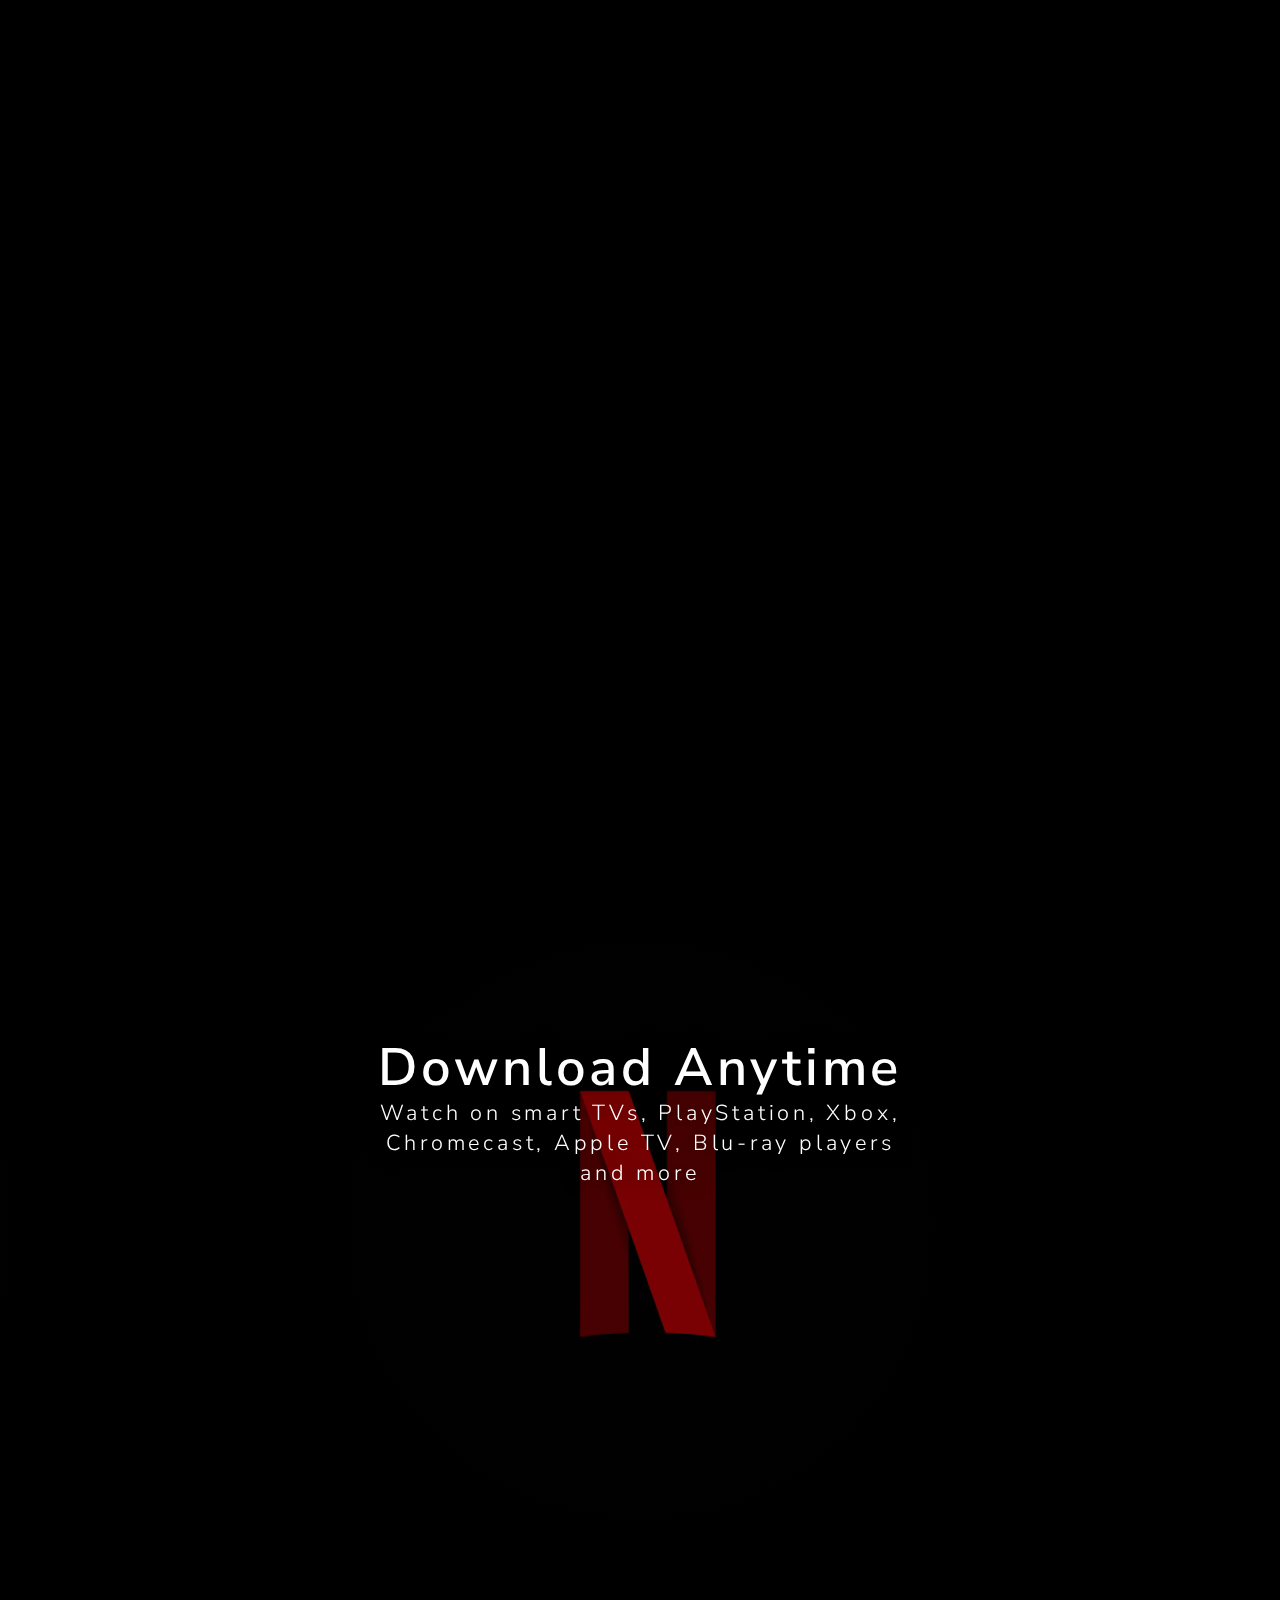
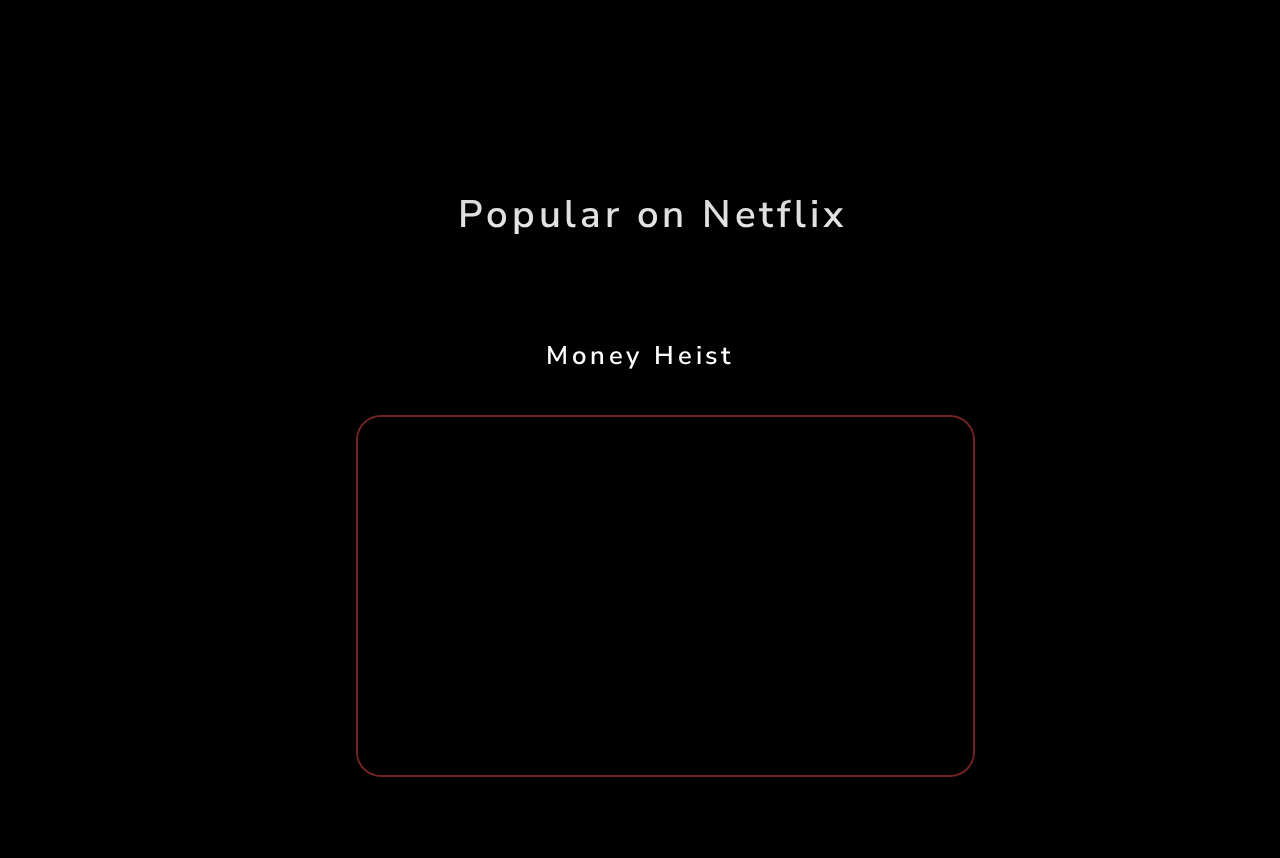
==== index.html @ 90137fb3 "Added Trailers" ====
<!DOCTYPE html>
<html lang="en">

<head>
    <meta charset="UTF-8">
    <meta http-equiv="X-UA-Compatible" content="IE=edge">
    <meta name="viewport" content="width=device-width, initial-scale=1.0">
    <title>Netflix India</title>
    <link href="https://cdn.jsdelivr.net/npm/bootstrap@5.0.0-beta2/dist/css/bootstrap.min.css" rel="stylesheet" integrity="sha384-BmbxuPwQa2lc/FVzBcNJ7UAyJxM6wuqIj61tLrc4wSX0szH/Ev+nYRRuWlolflfl" crossorigin="anonymous">
    <link href="https://cdn.jsdelivr.net/npm/bootstrap@5.0.0-beta2/dist/css/bootstrap.min.css" rel="stylesheet" integrity="sha384-BmbxuPwQa2lc/FVzBcNJ7UAyJxM6wuqIj61tLrc4wSX0szH/Ev+nYRRuWlolflfl" crossorigin="anonymous">
    <link rel="stylesheet" href="https://unpkg.com/swiper/swiper-bundle.min.css" />
    <link rel="stylesheet" href="assets/style.css">
    <link rel="icon" href="assets/netflixlogo.png" type="image/x-icon">
    <link rel="stylesheet" href="assets/media.css">
</head>

<body>
    <div class="loader">
        <div class="loading-netflix" data-text="Netflix">
            <h1 class="loader-text">Netflix</h1>
        </div>
    </div>
    <main>
        <header class="topbar">
            <nav class="navbar sticky-top">
                <div class="top">
                    <h1 class="btn btn-primary">
                        <a href="http://nparashar150.me/netflix/">
                            <img src="assets/logo.png" class="logo-top" alt="">
                        </a>
                    </h1>
                </div>
                <span title="This is WiP.">
                <a class="navbar-brand navbar-a" href="#">Sign In</a>
                </span>
            </nav>
        </header>
        <section class="home">
            <h2 class="title">
                Watch your favourite <br> series &amp; movies at <br> <b>NETFLIX</b>
            </h2>
            <button class="browse">
                <span title="Browse popular Series, Movies &amp; Anime at Netfllx.">
                <a href="http://nparashar150.me/netflix/browse.html" class="browse-btn">Browse</a>
                </span>
            </button>
        </section>
    </main>
    <section class="netflix-video-section">
        <div class="video">
            <video id="videoPlayer" autoplay muted loop id="netflix-video-section-id" class="netflix-home-video-loop">
                <source src="assets/netflix-home-2.webm" type="video/webm">
                Your browser does not support HTML5 video.
            </video>
            <h2 class="home-2-heading">Download Anytime</h2>
            <h4 class="home-3-heading">Watch on smart TVs, PlayStation, Xbox, <br> Chromecast, Apple TV, Blu-ray players <br> and more</h4>
        </div>
    </section>
    <section class="la_casa_de_papel">
        <!--<div class="bg_la_casa">
            <h3 class="heading_money">Most Watched</h3>
            <div>
                <h3 class="heading-money-heise">Money Heist</h3>
                <div class="video_hover">
                    <video autoplay muted class="video_money" frameborder="0" loop src="assets/tv_img_show/money_heist_video_trailer.mp4"></video>
                </div>
            </div>
        </div>-->
        <section class="headings">
            <h3 class="heading-money-heise">Popular on Netflix</h3>
            <div class="swiper-container">
                <div class="swiper-wrapper">
                    <div class="swiper-slide">
                        <table style="width:100%; text-align: center;">
                            <tr>
                                <td>
                                    <h1 class="heading-money-heise-2">Money Heist</h1>
                                    <div class="zoom-hover">
                                        <video class="size-browse-popular_show" ondblclick="play()" onclick="pause()" onmouseover="disableMute()" onmouseleave="enableMute()" id="video_hover" webkit-playsinline frameborder="0" loop src="assets/tv_img_show/popular_trailers/money_heist_video_trailer.mp4"></video>
                                    </div>
                                </td>
                            </tr>
                        </table>
                    </div>
                    <div class="swiper-slide">
                        <table style="width:100%; text-align: center;">
                            <tr>
                                <td>
                                    <h1 class="heading-money-heise-2">Ozark</h1>
                                    <div class="zoom-hover">
                                        <video class="size-browse-popular_show" ondblclick="play()" onclick="pause()" onmouseover="disableMute()" onmouseleave="enableMute()" id="video_hover" webkit-playsinline frameborder="0" loop src="assets/tv_img_show/popular_trailers/ozark.mp4"></video>
                                    </div>
                                </td>
                            </tr>
                        </table>
                    </div>
                    <div class="swiper-slide">
                        <table style="width:100%; text-align: center;">
                            <tr>
                                <td>
                                    <h1 class="heading-money-heise-2">Black Clover</h1>
                                    <div class="zoom-hover">
                                        <video class="size-browse-popular_show" ondblclick="play()" onclick="pause()" onmouseover="disableMute()" onmouseleave="enableMute()" id="video_hover" webkit-playsinline frameborder="0" loop src="assets/tv_img_show/popular_trailers/Black_Clover.mp4"></video>
                                    </div>
                                </td>
                            </tr>
                        </table>
                    </div>
                    <div class="swiper-slide">
                        <table style="width:100%; text-align: center;">
                            <tr>
                                <td>
                                    <h1 class="heading-money-heise-2">Vikings</h1>
                                    <div class="zoom-hover">
                                        <video class="size-browse-popular_show" ondblclick="play()" onclick="pause()" onmouseover="disableMute()" onmouseleave="enableMute()" id="video_hover" webkit-playsinline frameborder="0" loop src="assets/tv_img_show/popular_trailers/vikings.mp4"></video>
                                    </div>
                                </td>
                            </tr>
                        </table>
                    </div>
                    <div class="swiper-slide">
                        <table style="width:100%; text-align: center;">
                            <tr>
                                <td>
                                    <h1 class="heading-money-heise-2">Peaky Blinders</h1>
                                    <div class="zoom-hover">
                                        <video class="size-browse-popular_show" ondblclick="play()" onclick="pause()" onmouseover="disableMute()" onmouseleave="enableMute()" id="video_hover" webkit-playsinline frameborder="0" loop src="assets/tv_img_show/popular_trailers/Peaky_Blinders.mp4"></video>
                                    </div>
                                </td>
                            </tr>
                        </table>
                    </div>
                    <div class="swiper-slide">
                        <table style="width:100%; text-align: center;">
                            <tr>
                                <td>
                                    <h1 class="heading-money-heise-2">The Witcher</h1>
                                    <div class="zoom-hover">
                                        <video class="size-browse-popular_show" ondblclick="play()" onclick="pause()" onmouseover="disableMute()" onmouseleave="enableMute()" id="video_hover" webkit-playsinline frameborder="0" loop src="assets/tv_img_show/popular_trailers/WITCHER _trailer.mp4"></video>
                                    </div>
                                </td>
                            </tr>
                        </table>
                    </div>
                    <div class="swiper-slide">
                        <table style="width:100%; text-align: center;">
                            <tr>
                                <td>
                                    <h1 class="heading-money-heise-2">Attack On Titan</h1>
                                    <div class="zoom-hover">
                                        <video class="size-browse-popular_show" ondblclick="play()" onclick="pause()" onmouseover="disableMute()" onmouseleave="enableMute()" id="video_hover" webkit-playsinline frameborder="0" loop src="assets/tv_img_show/popular_trailers/Attack_On_Titan_ Trailer.mp4"></video>
                                    </div>
                                </td>
                            </tr>
                        </table>
                    </div>
                    <div class="swiper-slide">
                        <table style="width:100%; text-align: center;">
                            <tr>
                                <td>
                                    <h1 class="heading-money-heise-2">The 100</h1>
                                    <div class="zoom-hover">
                                        <video class="size-browse-popular_show" ondblclick="play()" onclick="pause()" onmouseover="disableMute()" onmouseleave="enableMute()" id="video_hover" webkit-playsinline frameborder="0" loop src="assets/tv_img_show/popular_trailers/the_100.mp4"></video>
                                    </div>
                                </td>
                            </tr>
                        </table>
                    </div>
                    <div class="swiper-slide">
                        <table style="width:100%; text-align: center;">
                            <tr>
                                <td>
                                    <h1 class="heading-money-heise-2">B The Beginning</h1>
                                    <div class="zoom-hover">
                                        <video class="size-browse-popular_show" ondblclick="play()" onclick="pause()" onmouseover="disableMute()" onmouseleave="enableMute()" id="video_hover" webkit-playsinline frameborder="0" loop src="assets/tv_img_show/popular_trailers/B_ The_Beginning .mp4"></video>
                                    </div>
                                </td>
                            </tr>
                        </table>
                    </div>
                    <div class="swiper-slide">
                        <table style="width:100%; text-align: center;">
                            <tr>
                                <td>
                                    <h1 class="heading-money-heise-2">The Queen’s Gambit</h1>
                                    <div class="zoom-hover">
                                        <video class="size-browse-popular_show" ondblclick="play()" onclick="pause()" onmouseover="disableMute()" onmouseleave="enableMute()" id="video_hover" webkit-playsinline frameborder="0" loop src="assets/tv_img_show/popular_trailers/The_Queen’s_Gambit .mp4"></video>
                                    </div>
                                </td>
                            </tr>
                        </table>
                    </div>
                    <div class="swiper-slide">
                        <table style="width:100%; text-align: center;">
                            <tr>
                                <td>
                                    <h1 class="heading-money-heise-2">Death Note</h1>
                                    <div class="zoom-hover">
                                        <video class="size-browse-popular_show" ondblclick="play()" onclick="pause()" onmouseover="disableMute()" onmouseleave="enableMute()" id="video_hover" webkit-playsinline frameborder="0" loop src="assets/tv_img_show/popular_trailers/Death_Note.mp4"></video>
                                    </div>
                                </td>
                            </tr>
                        </table>
                    </div>
                </div>
                <div class="swiper-button-next swiper-button-white "></div>
                <div class="swiper-button-prev swiper-button-white "></div>
            </div>
        </section>
    </section>
    <script src="assets/shortcuts.user.js"></script>
    <script>
        setTimeout(function() {
            $('.loader').fadeToggle();
        }, 3000);
    </script>
    <script>
        var videoPlayer = document.getElementById('videoPlayer');
        videoPlayer.play();
        videoPlayer.addEventListener('click', function() {
            if (videoPlayer.paused == false) {
                videoPlayer.pause();
                videoPlayer.firstChild.nodeValue = 'Play';
            } else {
                videoPlayer.play();
                videoPlayer.firstChild.nodeValue = 'Pause';
            }
        });
    </script>
    <script>
        setTimeout(function() {
            $('.loader').fadeToggle();
        }, 5000);
    </script>
    <script>
        setTimeout(function() {
            $('.loader').fadeToggle();
        }, 5000);
    </script>
    <script src="https://ajax.googleapis.com/ajax/libs/jquery/3.1.0/jquery.min.js"></script>
    <script src="https://unpkg.com/swiper/swiper-bundle.min.js "></script>
    <script>
        var swiper = new Swiper('.swiper-container', {
            navigation: {
                nextEl: '.swiper-button-next',
                prevEl: '.swiper-button-prev',
            },
        });
    </script>
    <script>
        var vid = document.getElementById("video_hover");

        function disableMute() {
            vid.muted = false;
        }

        function enableMute() {
            vid.muted = true;
        }

        function pause() {
            vid.muted = true;
            var video = document.getElementById("video_hover");
            return video.paused ? video.play() : video.pause();
        };

        function play() {
            vid.muted = false;
            var video = document.getElementById("video_hover");
            return video.paused ? video.play() : video.pause();
        };
    </script>
    <script src="https://ajax.googleapis.com/ajax/libs/jquery/3.1.0/jquery.min.js "></script>
</body>

</html>
---- assets/style.css ----
@import url('https://fonts.googleapis.com/css2?family=Bebas+Neue&display=swap');
@import url('https://fonts.googleapis.com/css2?family=Nunito+Sans:wght@300&display=swap');
body {
    background-image: radial-gradient(circle, #020202, #000, #000);
    scroll-behavior: smooth;
}

main {
    height: 100%;
}

.logo-top {
    margin-left: 1vw;
    width: 10vw;
    margin-top: 1vw;
    margin-bottom: 1vw;
}

.btn-primary {
    background-color: rgb(0, 0, 0, 0);
    border: none;
    background-size: cover;
    background-repeat: no-repeat;
    color: #000;
    -webkit-transition: all .4s;
    -moz-transition: all .4s;
    -o-transition: all .4s;
    transition: all .4s;
}

.btn-primary:hover {
    background-color: rgb(0, 0, 0, 0);
    color: #000;
    border: none;
    -ms-transform: scale(1.2);
    -moz-transform: scale(1.2);
    -webkit-transform: scale(1.2);
    -o-transform: scale(1.2);
    transform: scale(1.2);
}

.topbar {
    background-image: linear-gradient(rgb(0, 0, 0, 1), rgb(0, 0, 0, 0.5), rgb(0, 0, 0, 0));
}

article {
    position: relative;
    z-index: 1;
}

main::before {
    content: "";
    position: fixed;
    top: 0;
    left: 0;
    width: 100%;
    height: 100%;
    opacity: .4;
    z-index: -1;
    background: url('../assets/bg-home.jpg') no-repeat center center/cover;
}

.navbar-a {
    text-transform: uppercase;
    justify-content: end;
    text-align: right;
    font-family: 'Bebas Neue', cursive;
    padding: 10px;
    display: block;
    line-height: 20px;
    color: #d83a3a;
    font-size: 2vw;
    transition: all .4s;
}

.navbar-a:hover {
    color: #d83a3a;
}

.home {
    justify-content: center;
    text-align: center;
    color: #fff;
    font-family: 'Bebas Neue', cursive;
}

.title {
    text-shadow: 0 0 20px #000;
    margin-top: 10%;
    font-size: 3.5vw;
    letter-spacing: 1mm;
    font-weight: 500;
    font-family: 'Nunito Sans', sans-serif;
}

.browse {
    padding: 1vw 0.5vw 1vw 0.5vw;
    background-color: #d83a3a;
    color: #fff;
    border-color: #d83a3a;
    border-radius: 15px;
    box-shadow: 0 0 15px #000;
}

.browse-btn:hover {
    color: #fff;
    font-size: 2.45vw;
}

.browse-btn {
    color: #fff;
    font-family: 'Nunito Sans', sans-serif;
    text-decoration: none;
    font-size: 2.4vw;
    text-transform: uppercase;
    padding: 1vw;
    font-weight: 200;
}

.headings {
    color: #fff;
    font-family: 'Nunito Sans', sans-serif;
    margin-left: 2vw;
    padding-bottom: 5vw;
}

.headings-browse {
    font-weight: 600;
    font-family: 'Nunito Sans', sans-serif;
    font-size: 2vw;
    padding-top: 2vw;
}

.size-browse-tv_show {
    width: 600px;
    height: 350px;
    transition: 0.4s all ease-in-out;
    vertical-align: middle;
    padding: 0.3vw;
    box-shadow: 0 0 20px #020202;
    border-radius: 25px;
}

.size-browse-tv_show:hover {
    transform: scale(1.1);
}

.zoom-hover {
    display: inline-block;
    overflow: hidden;
    border-radius: 25px;
    justify-content: center;
    border: solid 2px rgb(225, 70, 70, 0.5);
    margin-top: 2vw;
    margin-left: 4vw;
    box-shadow: 0 0 20px #000000;
    transition: 0.4s all ease-in-out;
}

.size-browse-tv_show-text {
    margin-left: 4vw;
    padding-bottom: 15vw;
}

.details-browse {
    margin-right: 6vw;
    margin-left: 2vw;
    padding: 1vw;
    border: 2px solid rgb(225, 70, 70, 0.5);
    border-radius: 25px;
    margin-top: 2vw;
    box-shadow: 0 0 20px #000000;
    font-size: 1.2vw;
    background-color: rgb(0, 0, 0, 0.7);
    filter: opacity(1);
}

.swiper-container {
    margin-right: 2vw;
}

body::-webkit-scrollbar-track {
    -webkit-box-shadow: inset 0 0 6px rgba(0, 0, 0, 0.3);
    border-radius: 10px;
    background-color: rgb(0, 0, 0, 0.7);
}

body::-webkit-scrollbar {
    width: 12px;
    background-color: rgb(0, 0, 0, 0.7);
}

body::-webkit-scrollbar-thumb {
    border-radius: 10px;
    -webkit-box-shadow: inset 0 0 6px rgba(0, 0, 0, );
    background-color: #d83a3a;
}

.netflix-home-video-loop {
    position: relative;
    filter: opacity(0.5);
    width: 100vw;
    height: 100vw;
    background: linear-gradient(0deg, rgba(0, 0, 0, 0.1) 0%, rgba(0, 0, 0, 1) 20%, rgba(0, 0, 0, 1) 80%, rgba(0, 0, 0, 0.1) 100%);
    overflow-x: hidden;
}

.netflix-video-section {
    overflow-x: hidden;
}

.home-2-heading {
    font-family: 'Nunito Sans', sans-serif;
    color: #fff;
    font-size: 4.1vw;
    text-align: center;
    position: absolute;
    text-shadow: 0 0 20px #000;
    top: 175%;
    left: 50%;
    transform: translate(-50%, -50%);
    font-weight: 600;
    letter-spacing: 1mm;
}

.home-3-heading {
    font-family: 'Nunito Sans', sans-serif;
    position: absolute;
    top: 190%;
    left: 50%;
    transform: translate(-50%, -50%);
    color: #fff;
    font-weight: 300;
    text-shadow: 0 0 20px #000;
    font-size: 1.7vw;
    letter-spacing: 1mm;
    text-align: center;
}

.loader {
    background-color: #000;
    position: fixed;
    z-index: 99999;
    top: 0;
    left: 0;
    justify-content: center;
    width: 100%;
    height: 100%;
    overflow: hidden;
}

.loading-netflix {
    font-family: 'Nunito Sans', sans-serif;
    font-weight: 600;
    padding: 0;
    overflow: hidden;
    position: absolute;
    font-size: 4vw;
    color: #fff;
}

.loading-netflix {
    font-family: 'Nunito Sans', sans-serif;
    content: attr(data-text);
    position: absolute;
    color: #d83a3a;
    top: calc(45vh);
    left: calc(43vw);
    overflow: hidden;
    display: block;
    justify-content: center;
    align-items: center;
    width: 0%;
    animation: fill 2s ease-in-out infinite;
}

.loader-text {
    font-size: 5vw;
}

@keyframes fill {
    0% {
        width: 0%;
    }
    25% {
        width: 10%;
    }
    50% {
        width: 30%;
    }
    75% {
        width: 10%;
    }
    100% {
        width: 0%;
    }
}

.la_casa_de_papel {
    width: 100%;
    overflow-x: hidden;
    margin-top: -10vw;
}

.bg_la_casa {
    padding-top: 5vw;
    width: 100vw;
    overflow-x: hidden;
}

.video_money {
    width: 40vw;
    display: inline-block;
    box-shadow: 0 0 30px #000000;
    margin-left: 30vw;
    margin-bottom: 10vw;
    border-radius: 10px 10px 10px 10px;
    border: solid 2px rgb(225, 70, 70, 0.5);
}

.video_money:hover {
    display: inline-block;
    overflow: hidden;
    display: inline-block;
    overflow: hidden;
    border-radius: 25px;
    justify-content: center;
    box-shadow: 0 0 20px #000000;
    transition: 0.4s all ease-in-out;
}

.heading_money {
    text-align: center;
    color: #fff;
    font-family: 'Nunito Sans', sans-serif;
    font-size: 4.2vw;
    font-weight: 600;
    text-shadow: 0 0 20px #000;
    letter-spacing: 1mm;
}

.heading-money-heise {
    font-size: 3vw;
    padding-top: 1.5vw;
    padding-bottom: 1.5vw;
    font-weight: 600;
    color: #fff;
    text-align: center;
    letter-spacing: 1mm;
    text-shadow: 0 0 20px #000;
}

.heading-money-heise-2 {
    font-size: 2vw;
    padding-top: 1.5vw;
    font-weight: 600;
    color: #fff;
    text-align: center;
    letter-spacing: 1mm;
    text-shadow: 0 0 20px #000;
}

.size-browse-popular_show {
    width: 600px;
    height: 350px;
    transition: 0.4s all ease-in-out;
    vertical-align: middle;
    padding: 0.3vw;
    box-shadow: 0 0 20px #020202;
    padding-left: 0.6vw;
    padding-right: 0.6vw;
    border-radius: 8%;
}

.size-browse-popular_show:hover {
    transform: scale(1.1);
}
---- assets/media.css ----
@media screen and (max-width: 320px) {
    .home-2-heading {
        font-size: 6.5vw !important;
        text-align: center;
        position: absolute;
        padding-top: 30vw;
        margin-top: 49vw;
        left: 50vw;
        transform: translate(-50%, -50%);
    }
    .home-3-heading {
        padding-top: 30vw;
        margin-top: 65vw;
        left: 50vw;
        transform: translate(-50%, -50%);
        font-size: 3.5vw;
    }
    .home-2-heading,
    .home-3-heading {
        width: 80%;
    }
}

@media screen and (max-width: 600px) {
    .topbar {
        padding: 4vw;
    }
    .loader-text {
        font-size: 7vw;
    }
    .logo-top {
        width: 25vw;
    }
    .navbar-a {
        font-size: 8vw;
    }
    .title {
        padding: 5vw;
        padding-top: 6vw;
        padding-bottom: 14vw;
        font-size: 7vw;
    }
    .browse {
        padding-top: 4vw;
        padding-bottom: 4vw;
        padding-left: 5vw;
        padding-right: 5vw;
        margin-bottom: 20vvw;
    }
    .browse-btn {
        font-size: 6vw;
    }
    .browse-btn:hover {
        color: #fff;
        font-size: 5.5vw;
    }
    .headings-browse {
        font-size: 5vw;
        text-align: center;
        margin-left: 10vw;
        margin-right: 10vw;
    }
    .size-browse-tv_show {
        width: 75vw;
        height: 50vw;
    }
    .size-browse-popular_show {
        width: 75vw;
        height: 50vw;
    }
    .details-browse {
        display: inline-block;
        font-size: 3.5vw;
        margin-left: 10vw;
        margin-right: 10vw;
    }
    table tr {
        display: block;
    }
    table td {
        display: block;
        text-align: center;
    }
    .zoom-hover {
        margin-left: 10vw;
        margin-right: 10vw;
    }
    .home-2-heading,
    .home-3-heading {
        width: 80%;
    }
    .home-2-heading {
        padding-top: 20vw;
        font-size: 7.2vw;
        text-align: center;
        position: absolute;
        margin-top: 40vw;
        left: 50vw;
        transform: translate(-50%, -50%);
    }
    .home-3-heading {
        padding-top: 20vw;
        margin-top: 57vw;
        left: 50vw;
        transform: translate(-50%, -50%);
        font-size: 6.3vw;
    }
    .heading-money-heise {
        font-size: 8vw;
    }
    .heading-money-heise-2 {
        font-size: 5vw;
    }
}

@media screen and (min-width:600px) and (max-width: 1024px) {
    .topbar {
        padding: 4vw;
    }
    .loader-text {
        font-size: 7vw;
    }
    .logo-top {
        width: 25vw;
    }
    .navbar-a {
        font-size: 8vw;
    }
    .title {
        padding: 5vw;
        padding-top: 6vw;
        padding-bottom: 14vw;
        font-size: 7vw;
    }
    .browse {
        padding-top: 4vw;
        padding-bottom: 4vw;
        padding-left: 5vw;
        padding-right: 5vw;
        margin-bottom: 20vvw;
    }
    .browse-btn {
        font-size: 6vw;
    }
    .browse-btn:hover {
        color: #fff;
        font-size: 5.5vw;
    }
    .headings-browse {
        font-size: 5vw;
        text-align: center;
        margin-left: 10vw;
        margin-right: 10vw;
    }
    .size-browse-tv_show {
        width: 75vw;
        height: 50vw;
    }
    .details-browse {
        display: inline-block;
        font-size: 3.5vw;
        margin-left: 10vw;
        margin-right: 10vw;
    }
    table tr {
        display: block;
    }
    table td {
        display: block;
        text-align: center;
    }
    .zoom-hover {
        margin-left: 10vw;
        margin-right: 10vw;
    }
    .home-2-heading,
    .home-3-heading {
        width: 80%;
    }
    .home-2-heading {
        padding-top: 15vw;
        font-size: 7.2vw;
        text-align: center;
        position: absolute;
        margin-top: 40vw;
        left: 50vw;
        transform: translate(-50%, -50%);
    }
    .home-3-heading {
        padding-top: 15vw;
        margin-top: 57vw;
        left: 50vw;
        transform: translate(-50%, -50%);
        font-size: 6.3vw;
    }
    .heading-money-heise {
        font-size: 8vw;
    }
    .heading-money-heise-2 {
        font-size: 5vw;
    }
}

@media screen and (max-width: 1280px) {
    .home-2-heading {
        text-align: center;
        position: absolute;
        top: 82vw;
        left: 50vw;
        transform: translate(-50%, -50%);
    }
    .home-3-heading {
        top: 90vw;
        left: 50vw;
        transform: translate(-50%, -50%);
    }
}

@media screen and (min-width: 1280px) and (max-width: 1920px) {
    .home-2-heading {
        text-align: center;
        position: absolute;
        top: 80vw;
        left: 50vw;
        transform: translate(-50%, -50%);
    }
    .home-3-heading {
        top: 87vw;
        left: 50vw;
        transform: translate(-50%, -50%);
    }
}
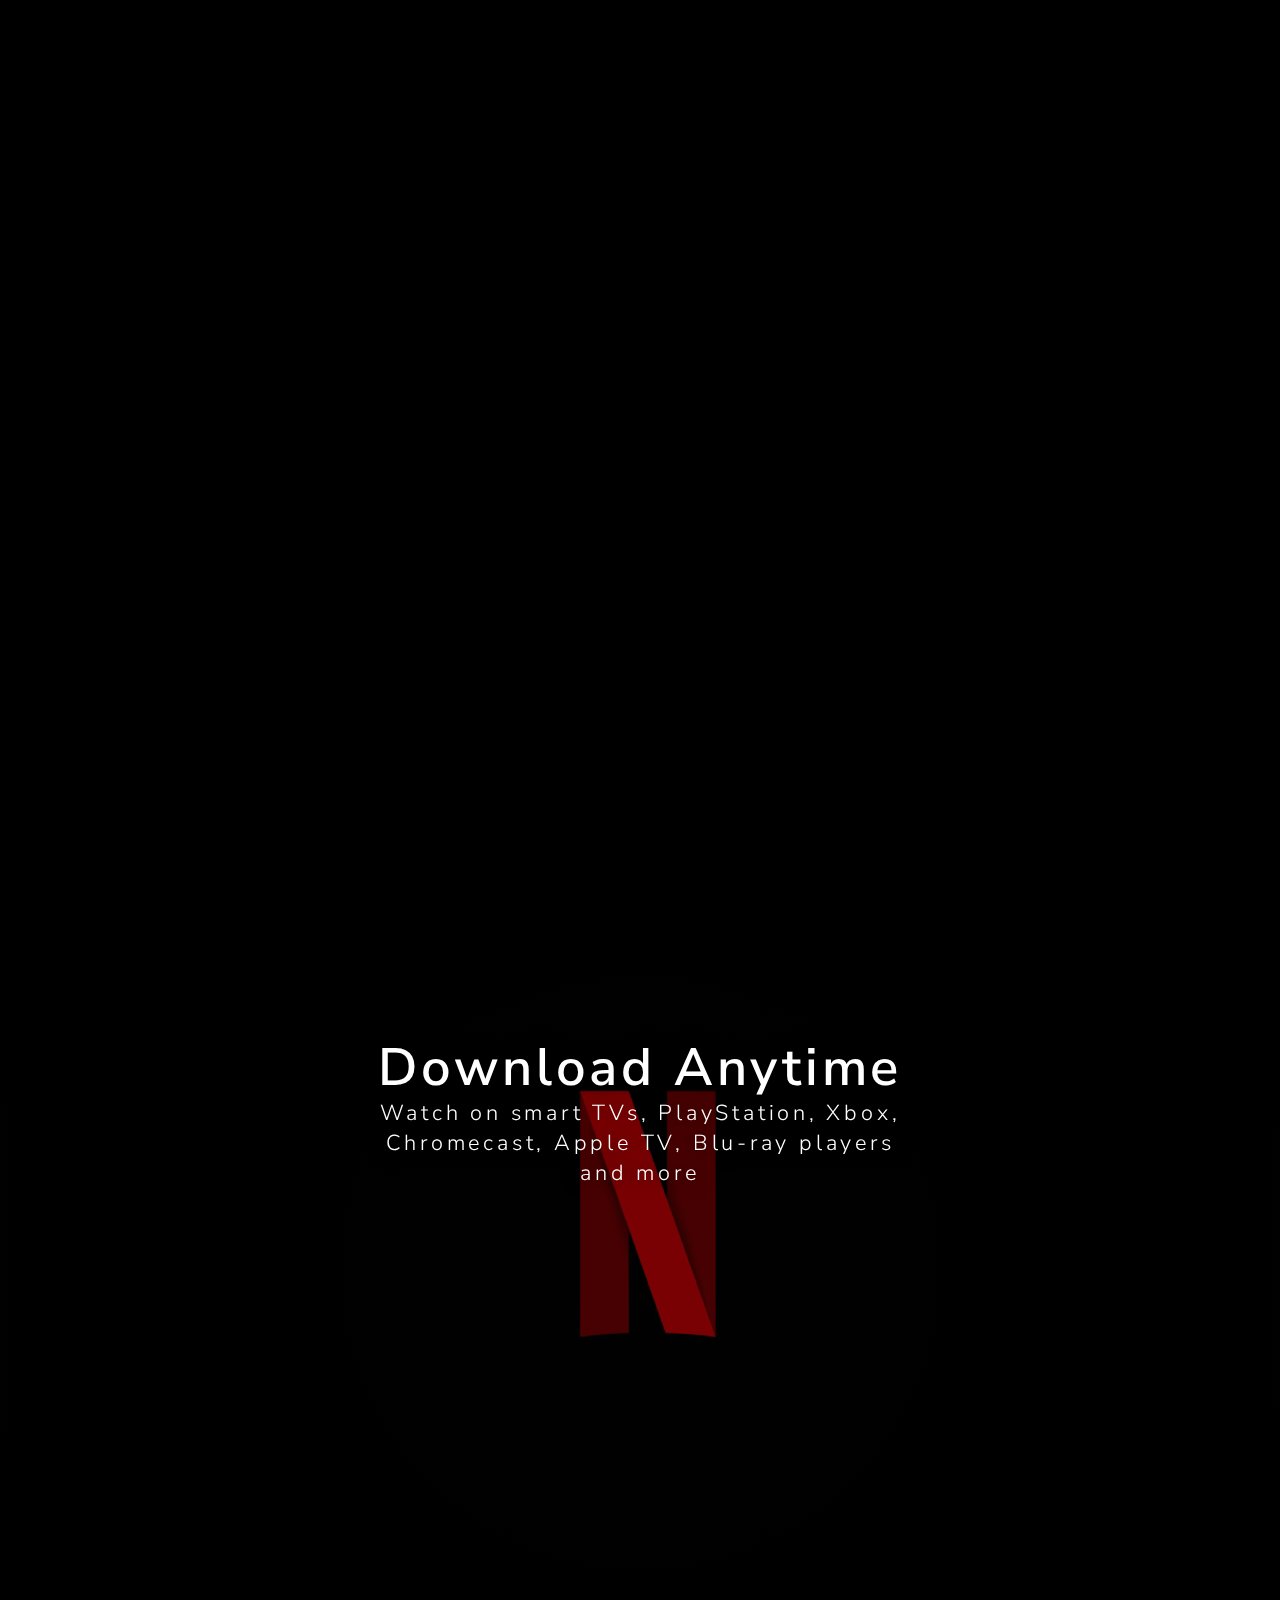
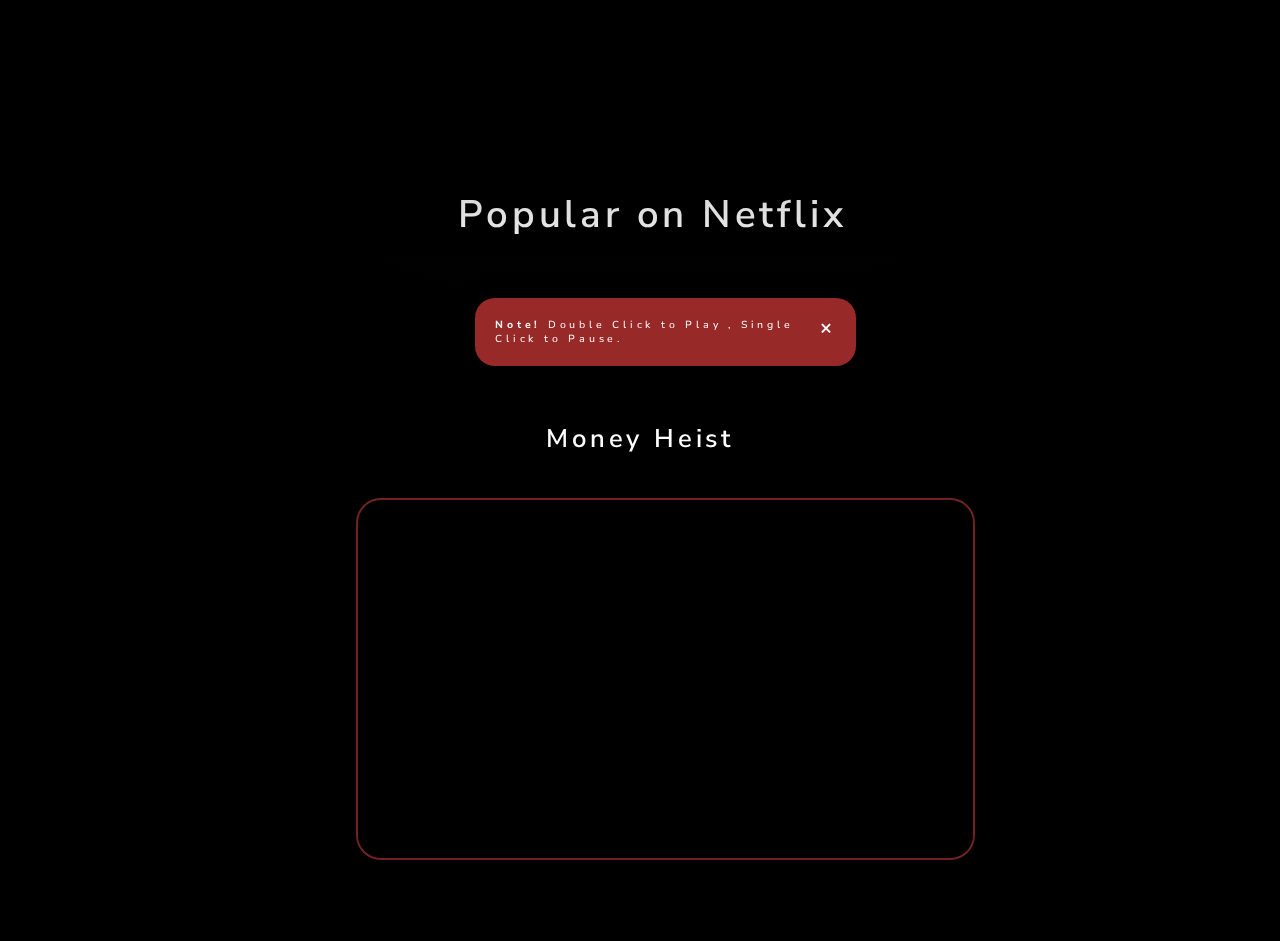
==== commit 4f445f36: "Added alert note for pause and play" ====
--- a/index.html
+++ b/index.html
@@ -68,6 +68,10 @@
         </div>-->
         <section class="headings">
             <h3 class="heading-money-heise">Popular on Netflix</h3>
+            <div class="alert success">
+                <span class="closebtn">&times;</span>
+                <strong>Note!</strong> Double Click to Play , Single Click to Pause.
+            </div>
             <div class="swiper-container">
                 <div class="swiper-wrapper">
                     <div class="swiper-slide">
@@ -212,7 +216,7 @@
     <script>
         setTimeout(function() {
             $('.loader').fadeToggle();
-        }, 3000);
+        }, 5000);
     </script>
     <script>
         var videoPlayer = document.getElementById('videoPlayer');
@@ -248,6 +252,20 @@
         });
     </script>
     <script>
+        var close = document.getElementsByClassName("closebtn");
+        var i;
+
+        for (i = 0; i < close.length; i++) {
+            close[i].onclick = function() {
+                var div = this.parentElement;
+                div.style.opacity = "0";
+                setTimeout(function() {
+                    div.style.display = "none";
+                }, 600);
+            }
+        }
+    </script>
+    <script>
         var vid = document.getElementById("video_hover");
 
         function disableMute() {
--- a/assets/style.css
+++ b/assets/style.css
@@ -374,4 +374,40 @@
 
 .size-browse-popular_show:hover {
     transform: scale(1.1);
+}
+
+.alert {
+    padding: 20px;
+    box-shadow: 0 0 20px #000;
+    border-radius: 20px;
+    background-color: rgb(216, 58, 58, 0.7);
+    font-family: 'Nunito Sans', sans-serif;
+    letter-spacing: 1mm;
+    color: white;
+    opacity: 1;
+    margin-right: 29vw;
+    margin-left: 30vw;
+    margin-top: 2vw;
+    font-size: 0.8vw;
+    transition: 0.7s opacity ease-out;
+    margin-bottom: 15px;
+}
+
+.alert.success {
+    background-color: rgb(216, 58, 58, 0.7);
+}
+
+.closebtn {
+    margin-left: 15px;
+    color: white;
+    font-weight: bold;
+    float: right;
+    font-size: 20px;
+    line-height: 20px;
+    cursor: pointer;
+    transition: 0.3s;
+}
+
+.closebtn:hover {
+    color: #fcff4d;
 }--- a/assets/media.css
+++ b/assets/media.css
@@ -66,6 +66,11 @@
     }
     .size-browse-popular_show {
         width: 75vw;
+        -moz-border-radius: 40px 40px 40px 40px;
+        -webkit-border-radius: 40px 40px 40px 40px;
+        border-radius: 40px 40px 40px 40px;
+        overflow: hidden;
+        padding: 2vw 2vw 2vw 2vw;
         height: 50vw;
     }
     .details-browse {
@@ -83,6 +88,7 @@
     }
     .zoom-hover {
         margin-left: 10vw;
+        margin-bottom: 15vw;
         margin-right: 10vw;
     }
     .home-2-heading,
@@ -106,10 +112,19 @@
         font-size: 6.3vw;
     }
     .heading-money-heise {
+        padding-top: 8vw;
         font-size: 8vw;
     }
     .heading-money-heise-2 {
-        font-size: 5vw;
+        font-size: 6vw;
+        padding-bottom: 2vw;
+    }
+    .alert {
+        margin-right: 10vw;
+        margin-left: 10vw;
+        margin-top: 4vw;
+        letter-spacing: 0.5mm;
+        font-size: 2.7vw;
     }
 }
 
@@ -156,6 +171,15 @@
         width: 75vw;
         height: 50vw;
     }
+    .size-browse-popular_show {
+        width: 75vw;
+        -moz-border-radius: 40px 40px 40px 40px;
+        -webkit-border-radius: 40px 40px 40px 40px;
+        border-radius: 40px 40px 40px 40px;
+        overflow: hidden;
+        padding: 2vw 2vw 2vw 2vw;
+        height: 50vw;
+    }
     .details-browse {
         display: inline-block;
         font-size: 3.5vw;
@@ -171,6 +195,7 @@
     }
     .zoom-hover {
         margin-left: 10vw;
+        margin-bottom: 15vw;
         margin-right: 10vw;
     }
     .home-2-heading,
@@ -178,7 +203,7 @@
         width: 80%;
     }
     .home-2-heading {
-        padding-top: 15vw;
+        padding-top: 20vw;
         font-size: 7.2vw;
         text-align: center;
         position: absolute;
@@ -187,17 +212,26 @@
         transform: translate(-50%, -50%);
     }
     .home-3-heading {
-        padding-top: 15vw;
+        padding-top: 20vw;
         margin-top: 57vw;
         left: 50vw;
         transform: translate(-50%, -50%);
         font-size: 6.3vw;
     }
     .heading-money-heise {
+        padding-top: 8vw;
         font-size: 8vw;
     }
     .heading-money-heise-2 {
-        font-size: 5vw;
+        font-size: 6vw;
+        padding-bottom: 2vw;
+    }
+    .alert {
+        margin-right: 10vw;
+        margin-left: 10vw;
+        margin-top: 4vw;
+        letter-spacing: 0.5mm;
+        font-size: 2.7vw;
     }
 }
 
@@ -229,4 +263,8 @@
         left: 50vw;
         transform: translate(-50%, -50%);
     }
+    .alert {
+        margin-right: 32.5vw;
+        margin-left: 34.5vw;
+    }
 }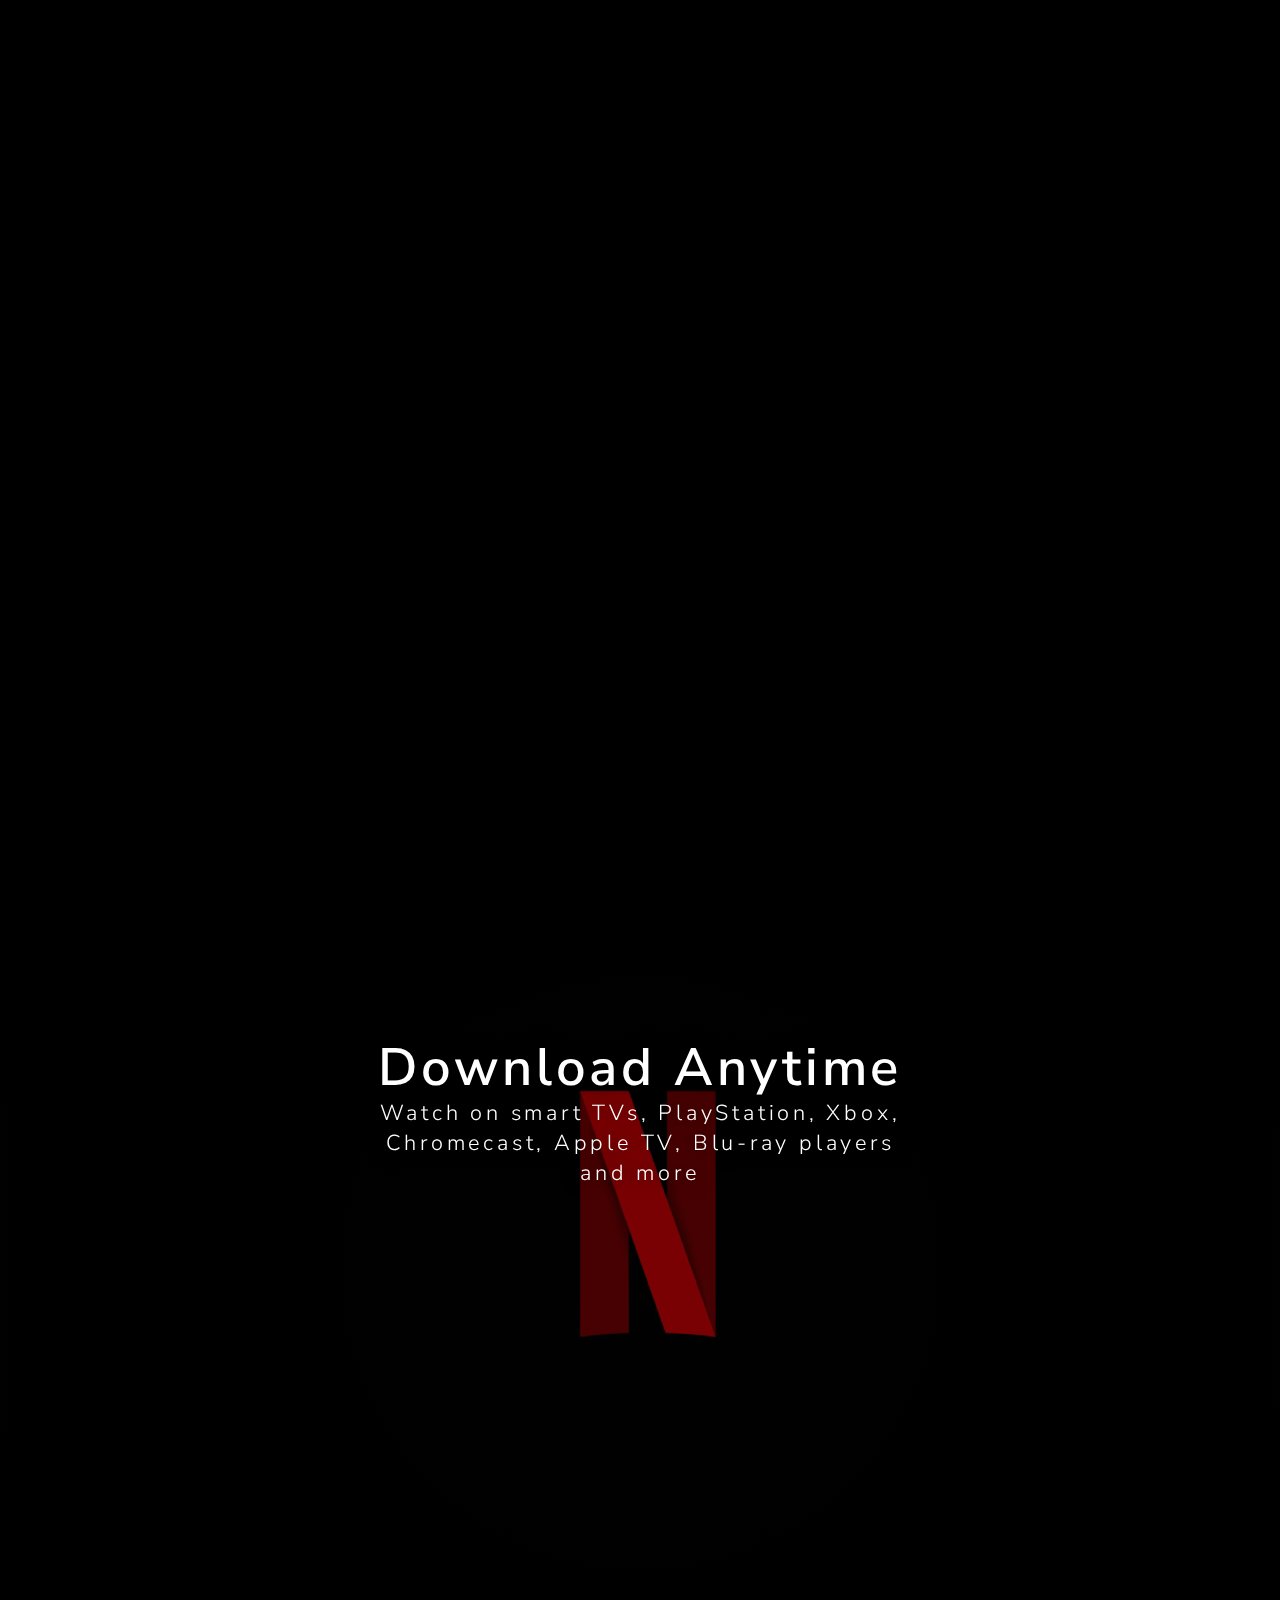
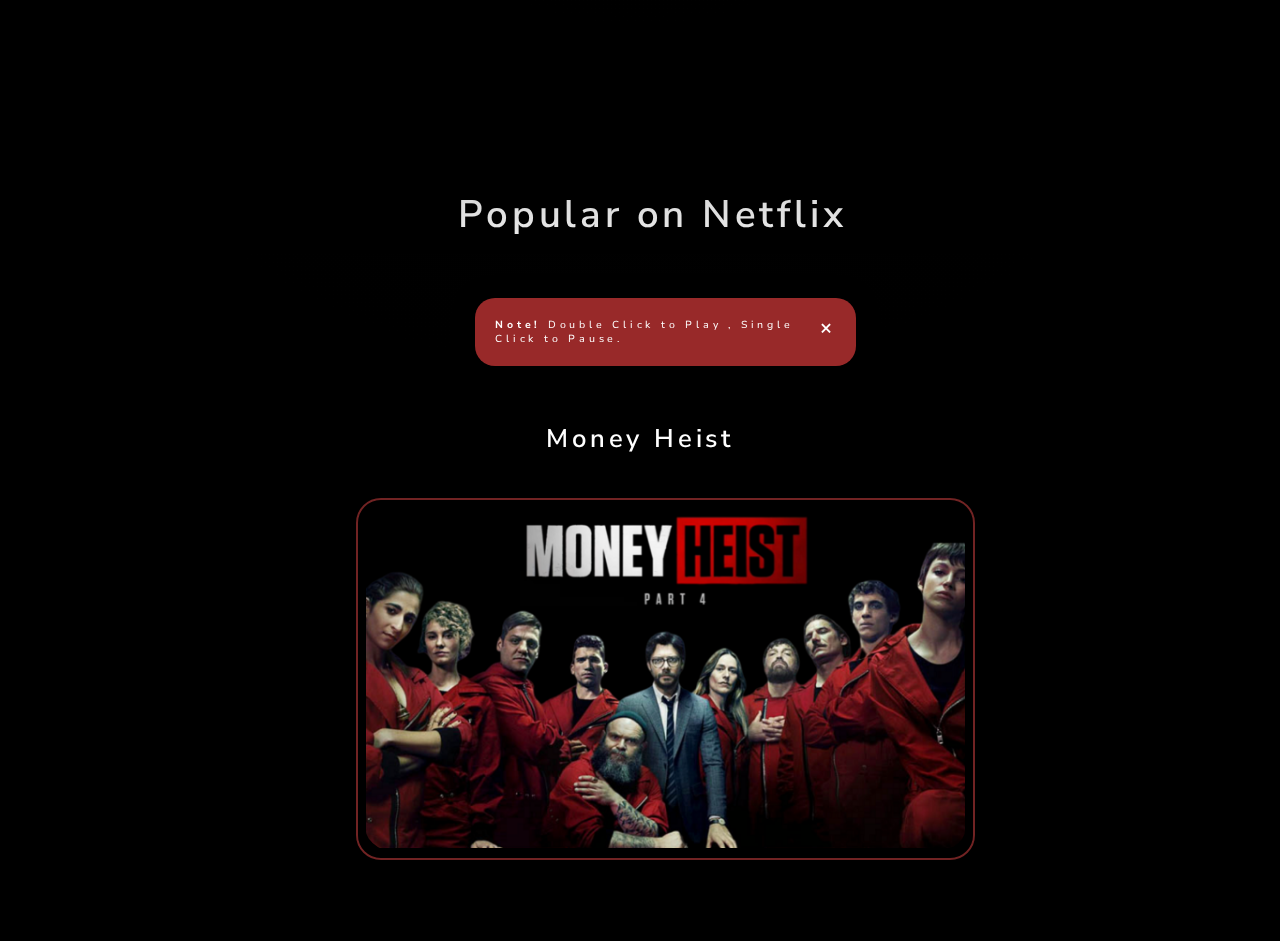
==== commit 978e9e68: "Added Posters to Videos" ====
--- a/index.html
+++ b/index.html
@@ -80,7 +80,7 @@
                                 <td>
                                     <h1 class="heading-money-heise-2">Money Heist</h1>
                                     <div class="zoom-hover">
-                                        <video class="size-browse-popular_show" ondblclick="play()" onclick="pause()" onmouseover="disableMute()" onmouseleave="enableMute()" id="video_hover" webkit-playsinline frameborder="0" loop src="assets/tv_img_show/popular_trailers/money_heist_video_trailer.mp4"></video>
+                                        <video class="size-browse-popular_show" ondblclick="play()" onclick="pause()" onmouseover="disableMute()" onmouseleave="enableMute()" id="video_hover" webkit-playsinline frameborder="0" loop poster="assets/tv_img_show/money_heist.png" src="assets/tv_img_show/popular_trailers/money_heist_video_trailer.mp4"></video>
                                     </div>
                                 </td>
                             </tr>
@@ -92,7 +92,7 @@
                                 <td>
                                     <h1 class="heading-money-heise-2">Ozark</h1>
                                     <div class="zoom-hover">
-                                        <video class="size-browse-popular_show" ondblclick="play()" onclick="pause()" onmouseover="disableMute()" onmouseleave="enableMute()" id="video_hover" webkit-playsinline frameborder="0" loop src="assets/tv_img_show/popular_trailers/ozark.mp4"></video>
+                                        <video class="size-browse-popular_show" ondblclick="play()" onclick="pause()" onmouseover="disableMute()" onmouseleave="enableMute()" id="video_hover" webkit-playsinline frameborder="0" loop poster="assets/tv_img_show/ozark.jpg" src="assets/tv_img_show/popular_trailers/ozark.mp4"></video>
                                     </div>
                                 </td>
                             </tr>
@@ -104,7 +104,7 @@
                                 <td>
                                     <h1 class="heading-money-heise-2">Black Clover</h1>
                                     <div class="zoom-hover">
-                                        <video class="size-browse-popular_show" ondblclick="play()" onclick="pause()" onmouseover="disableMute()" onmouseleave="enableMute()" id="video_hover" webkit-playsinline frameborder="0" loop src="assets/tv_img_show/popular_trailers/Black_Clover.mp4"></video>
+                                        <video class="size-browse-popular_show" ondblclick="play()" onclick="pause()" onmouseover="disableMute()" onmouseleave="enableMute()" id="video_hover" webkit-playsinline frameborder="0" loop poster="assets/tv_img_show/black_clover.jpeg" src="assets/tv_img_show/popular_trailers/Black_Clover.mp4"></video>
                                     </div>
                                 </td>
                             </tr>
@@ -116,7 +116,7 @@
                                 <td>
                                     <h1 class="heading-money-heise-2">Vikings</h1>
                                     <div class="zoom-hover">
-                                        <video class="size-browse-popular_show" ondblclick="play()" onclick="pause()" onmouseover="disableMute()" onmouseleave="enableMute()" id="video_hover" webkit-playsinline frameborder="0" loop src="assets/tv_img_show/popular_trailers/vikings.mp4"></video>
+                                        <video class="size-browse-popular_show" ondblclick="play()" onclick="pause()" onmouseover="disableMute()" onmouseleave="enableMute()" id="video_hover" webkit-playsinline frameborder="0" loop poster="assets/tv_img_show/vikings.jpg" src="assets/tv_img_show/popular_trailers/vikings.mp4"></video>
                                     </div>
                                 </td>
                             </tr>
@@ -128,7 +128,7 @@
                                 <td>
                                     <h1 class="heading-money-heise-2">Peaky Blinders</h1>
                                     <div class="zoom-hover">
-                                        <video class="size-browse-popular_show" ondblclick="play()" onclick="pause()" onmouseover="disableMute()" onmouseleave="enableMute()" id="video_hover" webkit-playsinline frameborder="0" loop src="assets/tv_img_show/popular_trailers/Peaky_Blinders.mp4"></video>
+                                        <video class="size-browse-popular_show" ondblclick="play()" onclick="pause()" onmouseover="disableMute()" onmouseleave="enableMute()" id="video_hover" webkit-playsinline frameborder="0" loop poster="assets/tv_img_show/Peaky_BLinders.jpg" src="assets/tv_img_show/popular_trailers/Peaky_Blinders.mp4"></video>
                                     </div>
                                 </td>
                             </tr>
@@ -140,7 +140,7 @@
                                 <td>
                                     <h1 class="heading-money-heise-2">The Witcher</h1>
                                     <div class="zoom-hover">
-                                        <video class="size-browse-popular_show" ondblclick="play()" onclick="pause()" onmouseover="disableMute()" onmouseleave="enableMute()" id="video_hover" webkit-playsinline frameborder="0" loop src="assets/tv_img_show/popular_trailers/WITCHER _trailer.mp4"></video>
+                                        <video class="size-browse-popular_show" ondblclick="play()" onclick="pause()" onmouseover="disableMute()" onmouseleave="enableMute()" id="video_hover" webkit-playsinline frameborder="0" loop poster="assets/tv_img_show/the_witcher.jpg" src="assets/tv_img_show/popular_trailers/WITCHER _trailer.mp4"></video>
                                     </div>
                                 </td>
                             </tr>
@@ -152,7 +152,7 @@
                                 <td>
                                     <h1 class="heading-money-heise-2">Attack On Titan</h1>
                                     <div class="zoom-hover">
-                                        <video class="size-browse-popular_show" ondblclick="play()" onclick="pause()" onmouseover="disableMute()" onmouseleave="enableMute()" id="video_hover" webkit-playsinline frameborder="0" loop src="assets/tv_img_show/popular_trailers/Attack_On_Titan_ Trailer.mp4"></video>
+                                        <video class="size-browse-popular_show" ondblclick="play()" onclick="pause()" onmouseover="disableMute()" onmouseleave="enableMute()" id="video_hover" webkit-playsinline frameborder="0" loop poster="assets/tv_img_show/attack_on_titan.jpg" src="assets/tv_img_show/popular_trailers/Attack_On_Titan_ Trailer.mp4"></video>
                                     </div>
                                 </td>
                             </tr>
@@ -164,7 +164,7 @@
                                 <td>
                                     <h1 class="heading-money-heise-2">The 100</h1>
                                     <div class="zoom-hover">
-                                        <video class="size-browse-popular_show" ondblclick="play()" onclick="pause()" onmouseover="disableMute()" onmouseleave="enableMute()" id="video_hover" webkit-playsinline frameborder="0" loop src="assets/tv_img_show/popular_trailers/the_100.mp4"></video>
+                                        <video class="size-browse-popular_show" ondblclick="play()" onclick="pause()" onmouseover="disableMute()" onmouseleave="enableMute()" id="video_hover" webkit-playsinline frameborder="0" loop poster="assets/tv_img_show/the_100.jpg" src="assets/tv_img_show/popular_trailers/the_100.mp4"></video>
                                     </div>
                                 </td>
                             </tr>
@@ -176,7 +176,7 @@
                                 <td>
                                     <h1 class="heading-money-heise-2">B The Beginning</h1>
                                     <div class="zoom-hover">
-                                        <video class="size-browse-popular_show" ondblclick="play()" onclick="pause()" onmouseover="disableMute()" onmouseleave="enableMute()" id="video_hover" webkit-playsinline frameborder="0" loop src="assets/tv_img_show/popular_trailers/B_ The_Beginning .mp4"></video>
+                                        <video class="size-browse-popular_show" ondblclick="play()" onclick="pause()" onmouseover="disableMute()" onmouseleave="enableMute()" id="video_hover" webkit-playsinline frameborder="0" loop poster="assets/tv_img_show/b_the_beginning.jpg" src="assets/tv_img_show/popular_trailers/B_ The_Beginning .mp4"></video>
                                     </div>
                                 </td>
                             </tr>
@@ -188,7 +188,7 @@
                                 <td>
                                     <h1 class="heading-money-heise-2">The Queen’s Gambit</h1>
                                     <div class="zoom-hover">
-                                        <video class="size-browse-popular_show" ondblclick="play()" onclick="pause()" onmouseover="disableMute()" onmouseleave="enableMute()" id="video_hover" webkit-playsinline frameborder="0" loop src="assets/tv_img_show/popular_trailers/The_Queen’s_Gambit .mp4"></video>
+                                        <video class="size-browse-popular_show" ondblclick="play()" onclick="pause()" onmouseover="disableMute()" onmouseleave="enableMute()" id="video_hover" webkit-playsinline frameborder="0" loop poster="assets/tv_img_show/The_Queens_Gambit.jpg" src="assets/tv_img_show/popular_trailers/The_Queen’s_Gambit .mp4"></video>
                                     </div>
                                 </td>
                             </tr>
@@ -200,7 +200,7 @@
                                 <td>
                                     <h1 class="heading-money-heise-2">Death Note</h1>
                                     <div class="zoom-hover">
-                                        <video class="size-browse-popular_show" ondblclick="play()" onclick="pause()" onmouseover="disableMute()" onmouseleave="enableMute()" id="video_hover" webkit-playsinline frameborder="0" loop src="assets/tv_img_show/popular_trailers/Death_Note.mp4"></video>
+                                        <video class="size-browse-popular_show" ondblclick="play()" onclick="pause()" onmouseover="disableMute()" onmouseleave="enableMute()" id="video_hover" webkit-playsinline frameborder="0" loop poster="assets/tv_img_show/death_note.jpg" src="assets/tv_img_show/popular_trailers/Death_Note.mp4"></video>
                                     </div>
                                 </td>
                             </tr>
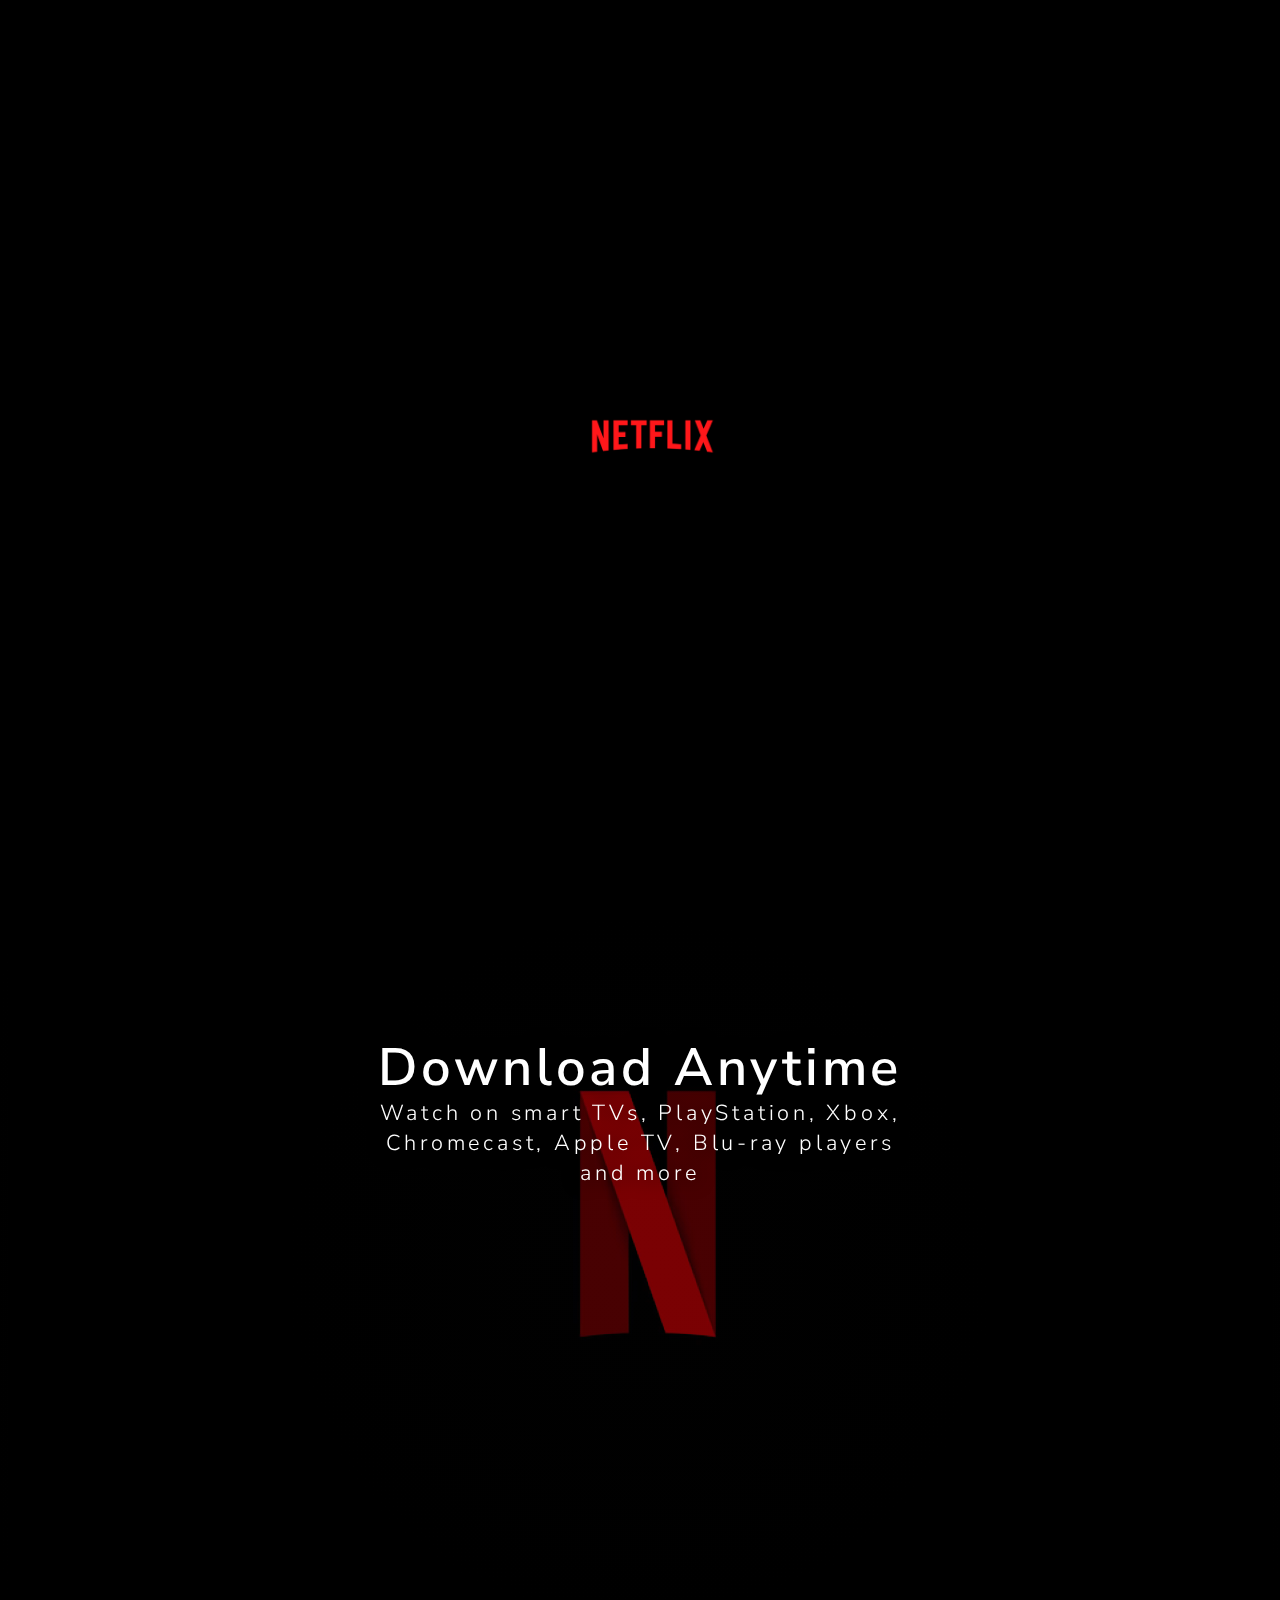
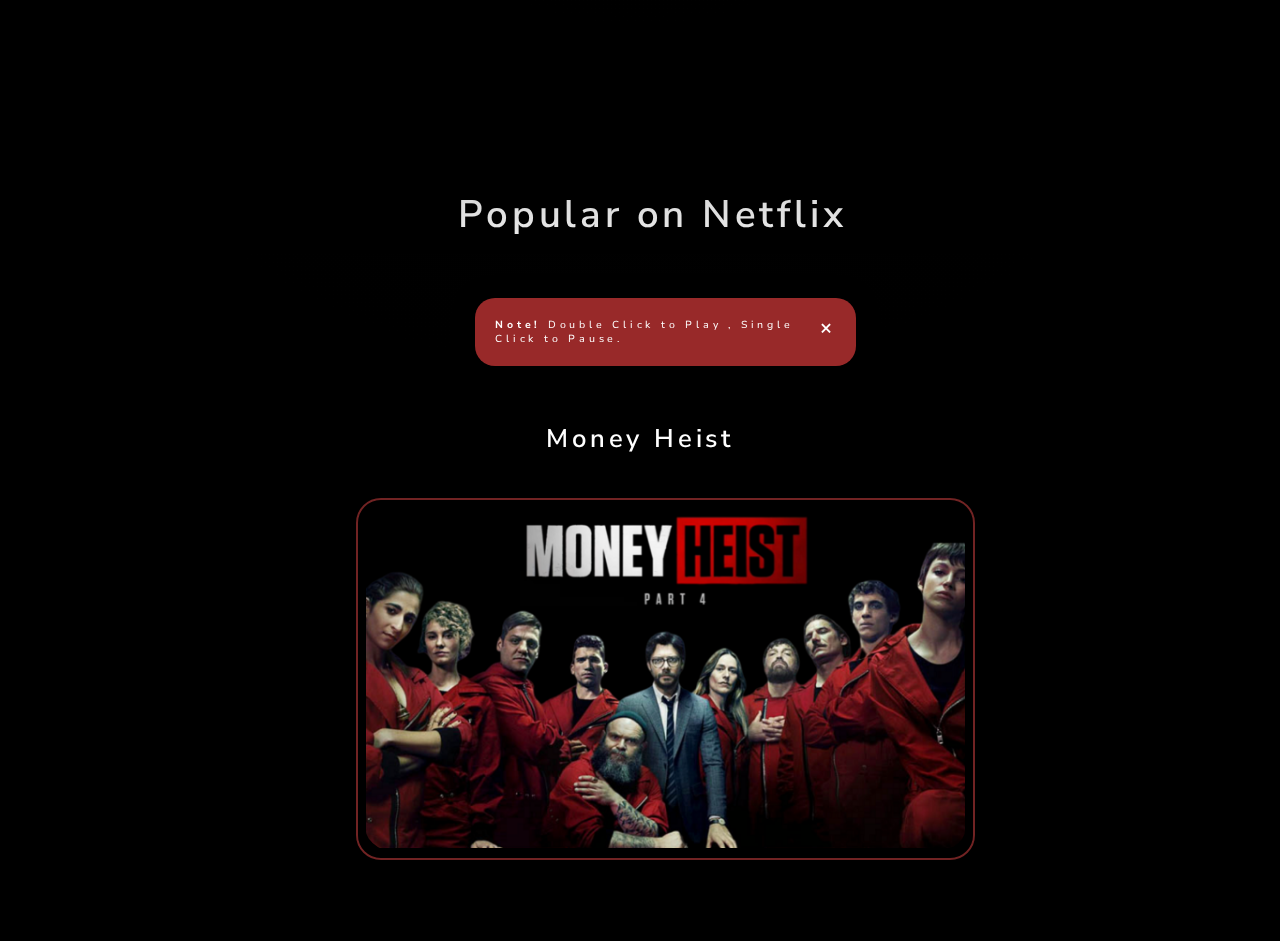
==== commit 625b58ac: "Changed Loader" ====
--- a/index.html
+++ b/index.html
@@ -17,7 +17,7 @@
 <body>
     <div class="loader">
         <div class="loading-netflix" data-text="Netflix">
-            <h1 class="loader-text">Netflix</h1>
+            <img src="assets/logo.png" class="logo-top" alt="">
         </div>
     </div>
     <main>
@@ -216,7 +216,7 @@
     <script>
         setTimeout(function() {
             $('.loader').fadeToggle();
-        }, 5000);
+        }, 7000);
     </script>
     <script>
         var videoPlayer = document.getElementById('videoPlayer');
--- a/assets/style.css
+++ b/assets/style.css
@@ -265,7 +265,7 @@
     position: absolute;
     color: #d83a3a;
     top: calc(45vh);
-    left: calc(43vw);
+    left: calc(40vw);
     overflow: hidden;
     display: block;
     justify-content: center;
--- a/assets/media.css
+++ b/assets/media.css
@@ -126,11 +126,21 @@
         letter-spacing: 0.5mm;
         font-size: 2.7vw;
     }
+    .loading-netflix {
+        top: calc(45vh);
+        left: calc(40%);
+        width: 100vw;
+    }
 }
 
 @media screen and (min-width:600px) and (max-width: 1024px) {
     .topbar {
         padding: 4vw;
+    }
+    .loading-netflix {
+        top: calc(45vh);
+        left: calc(40%);
+        width: 100vw;
     }
     .loader-text {
         font-size: 7vw;
@@ -267,4 +277,9 @@
         margin-right: 32.5vw;
         margin-left: 34.5vw;
     }
+    .loading-netflix {
+        top: calc(45vh);
+        left: calc(45vw);
+        width: 100vw;
+    }
 }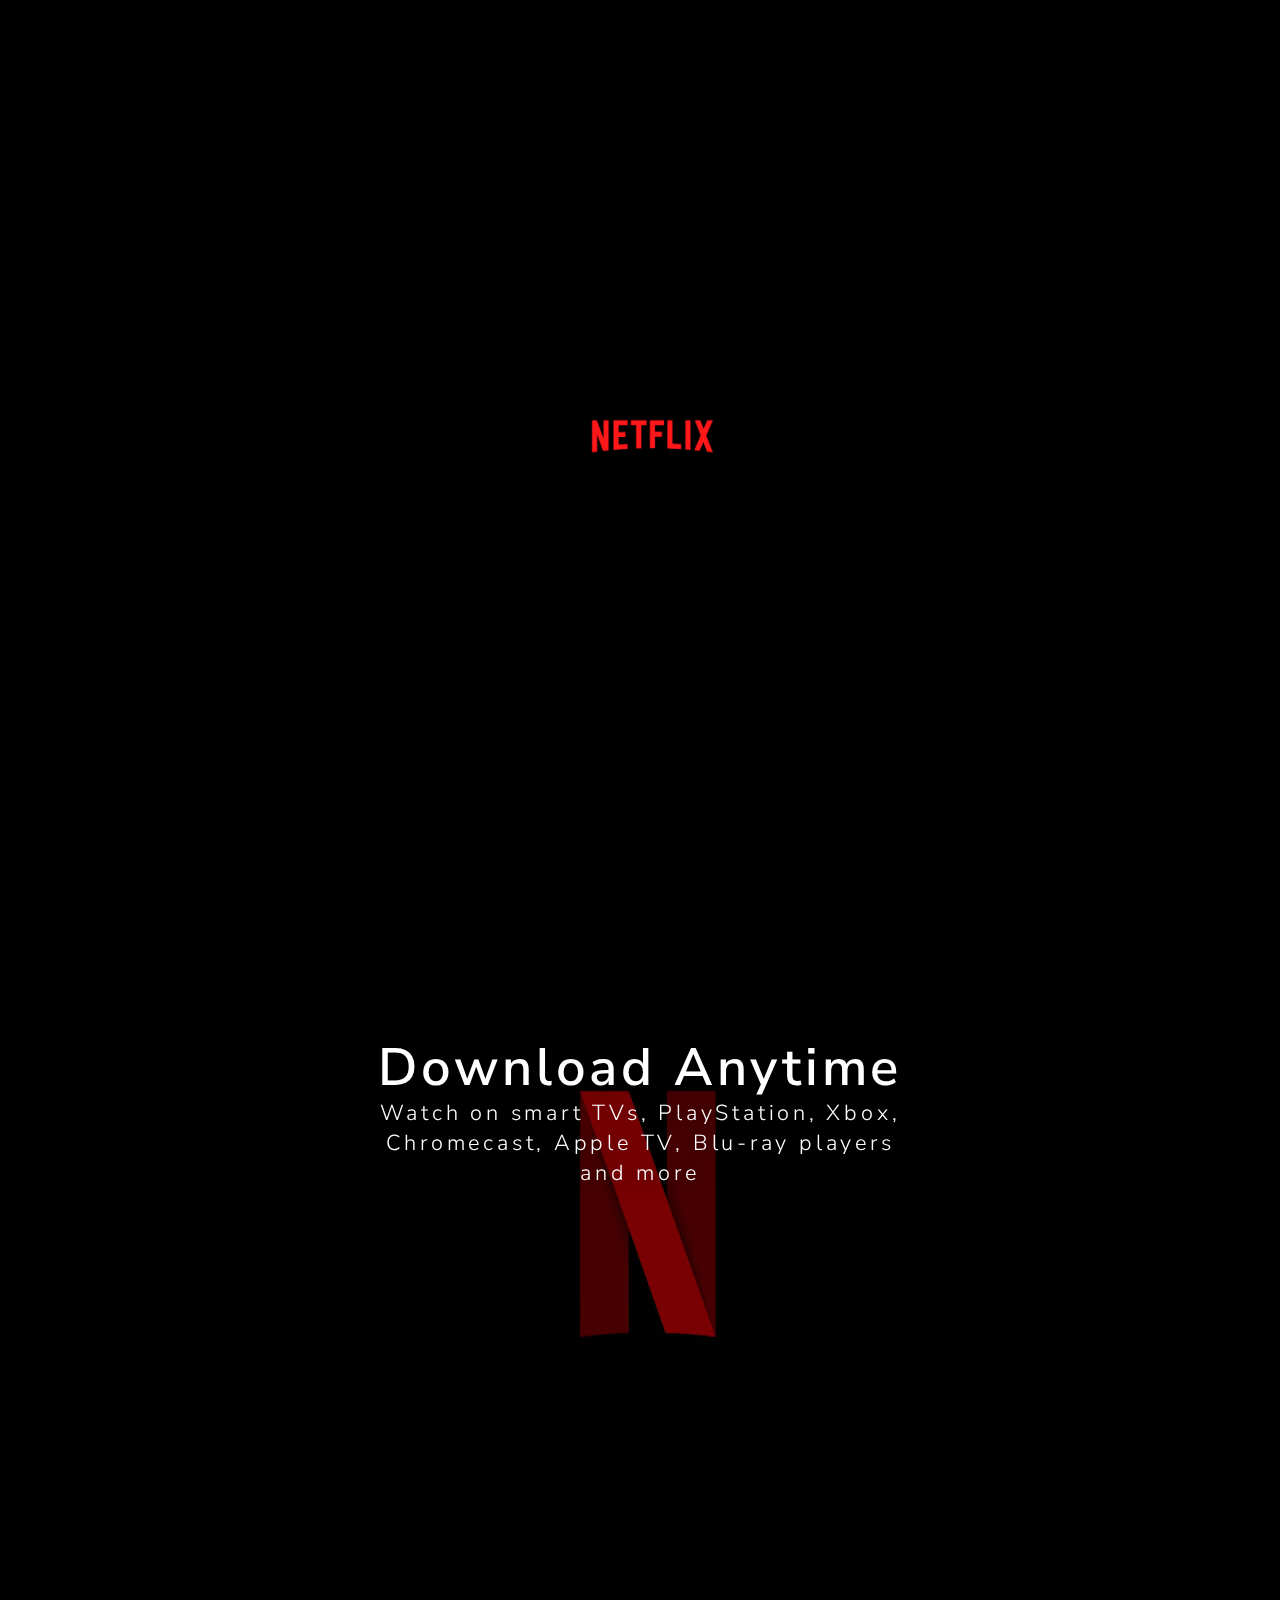
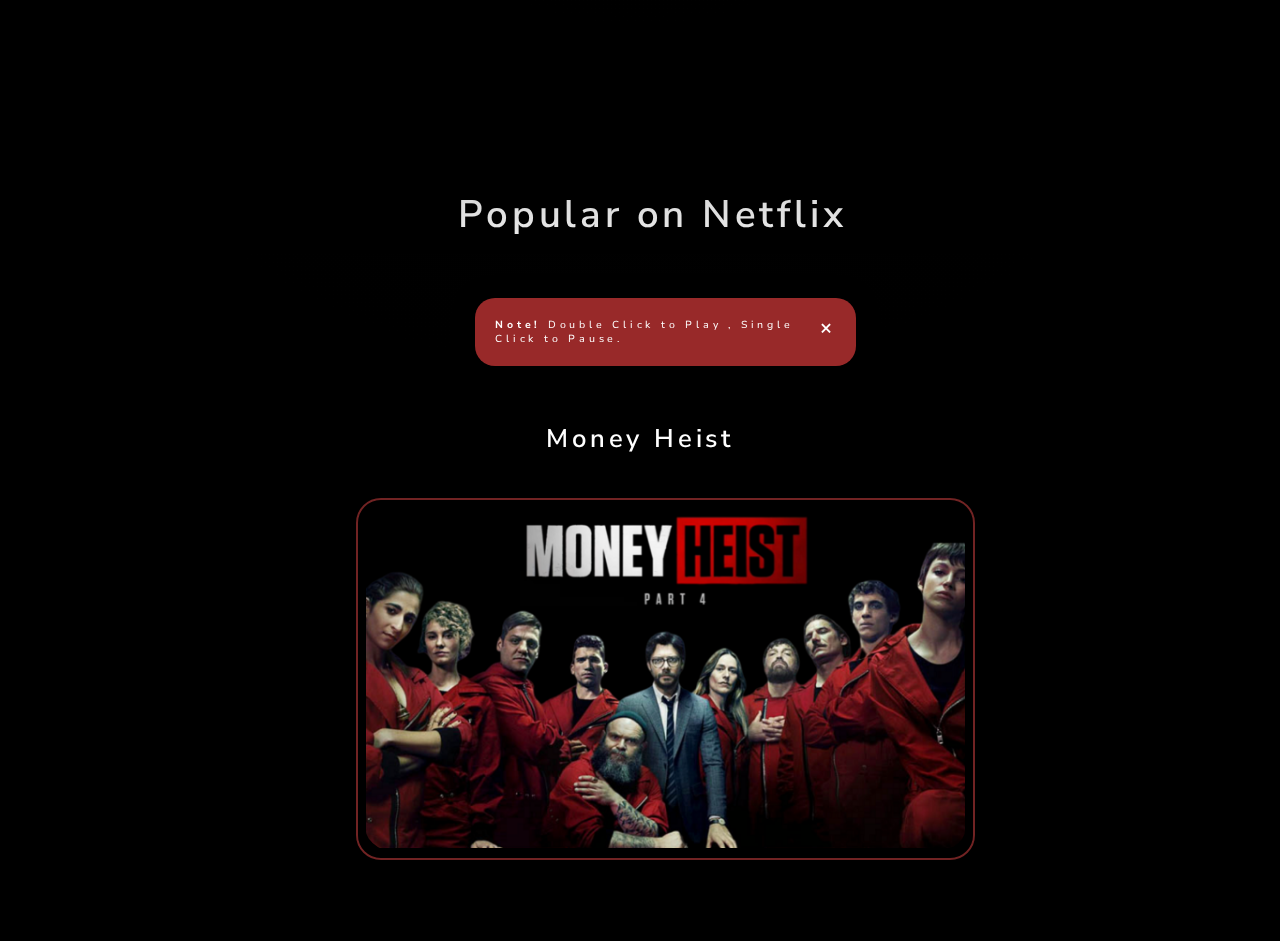
==== commit 1d47b923: "Added hue keyframes on logo" ====
--- a/index.html
+++ b/index.html
@@ -212,11 +212,15 @@
             </div>
         </section>
     </section>
+    <section class="netflix-video-section">
+        <div class="video">
+        </div>
+    </section>
     <script src="assets/shortcuts.user.js"></script>
     <script>
         setTimeout(function() {
             $('.loader').fadeToggle();
-        }, 7000);
+        }, 15000);
     </script>
     <script>
         var videoPlayer = document.getElementById('videoPlayer');
--- a/assets/style.css
+++ b/assets/style.css
@@ -13,7 +13,20 @@
     margin-left: 1vw;
     width: 10vw;
     margin-top: 1vw;
+    animation: 2s hue-rotate infinite ease-in-out;
     margin-bottom: 1vw;
+}
+
+@keyframes hue-rotate {
+    0% {
+        filter: hue-rotate(340deg);
+    }
+    50% {
+        filter: hue-rotate(360deg);
+    }
+    100% {
+        filter: hue-rotate(340deg);
+    }
 }
 
 .btn-primary {
@@ -281,18 +294,23 @@
 @keyframes fill {
     0% {
         width: 0%;
+        filter: hue-rotate(0deg);
     }
     25% {
         width: 10%;
+        filter: hue-rotate(80deg);
     }
     50% {
         width: 30%;
+        filter: hue-rotate(150deg);
     }
     75% {
         width: 10%;
+        filter: hue-rotate(200deg);
     }
     100% {
         width: 0%;
+        filter: hue-rotate(360deg);
     }
 }
 
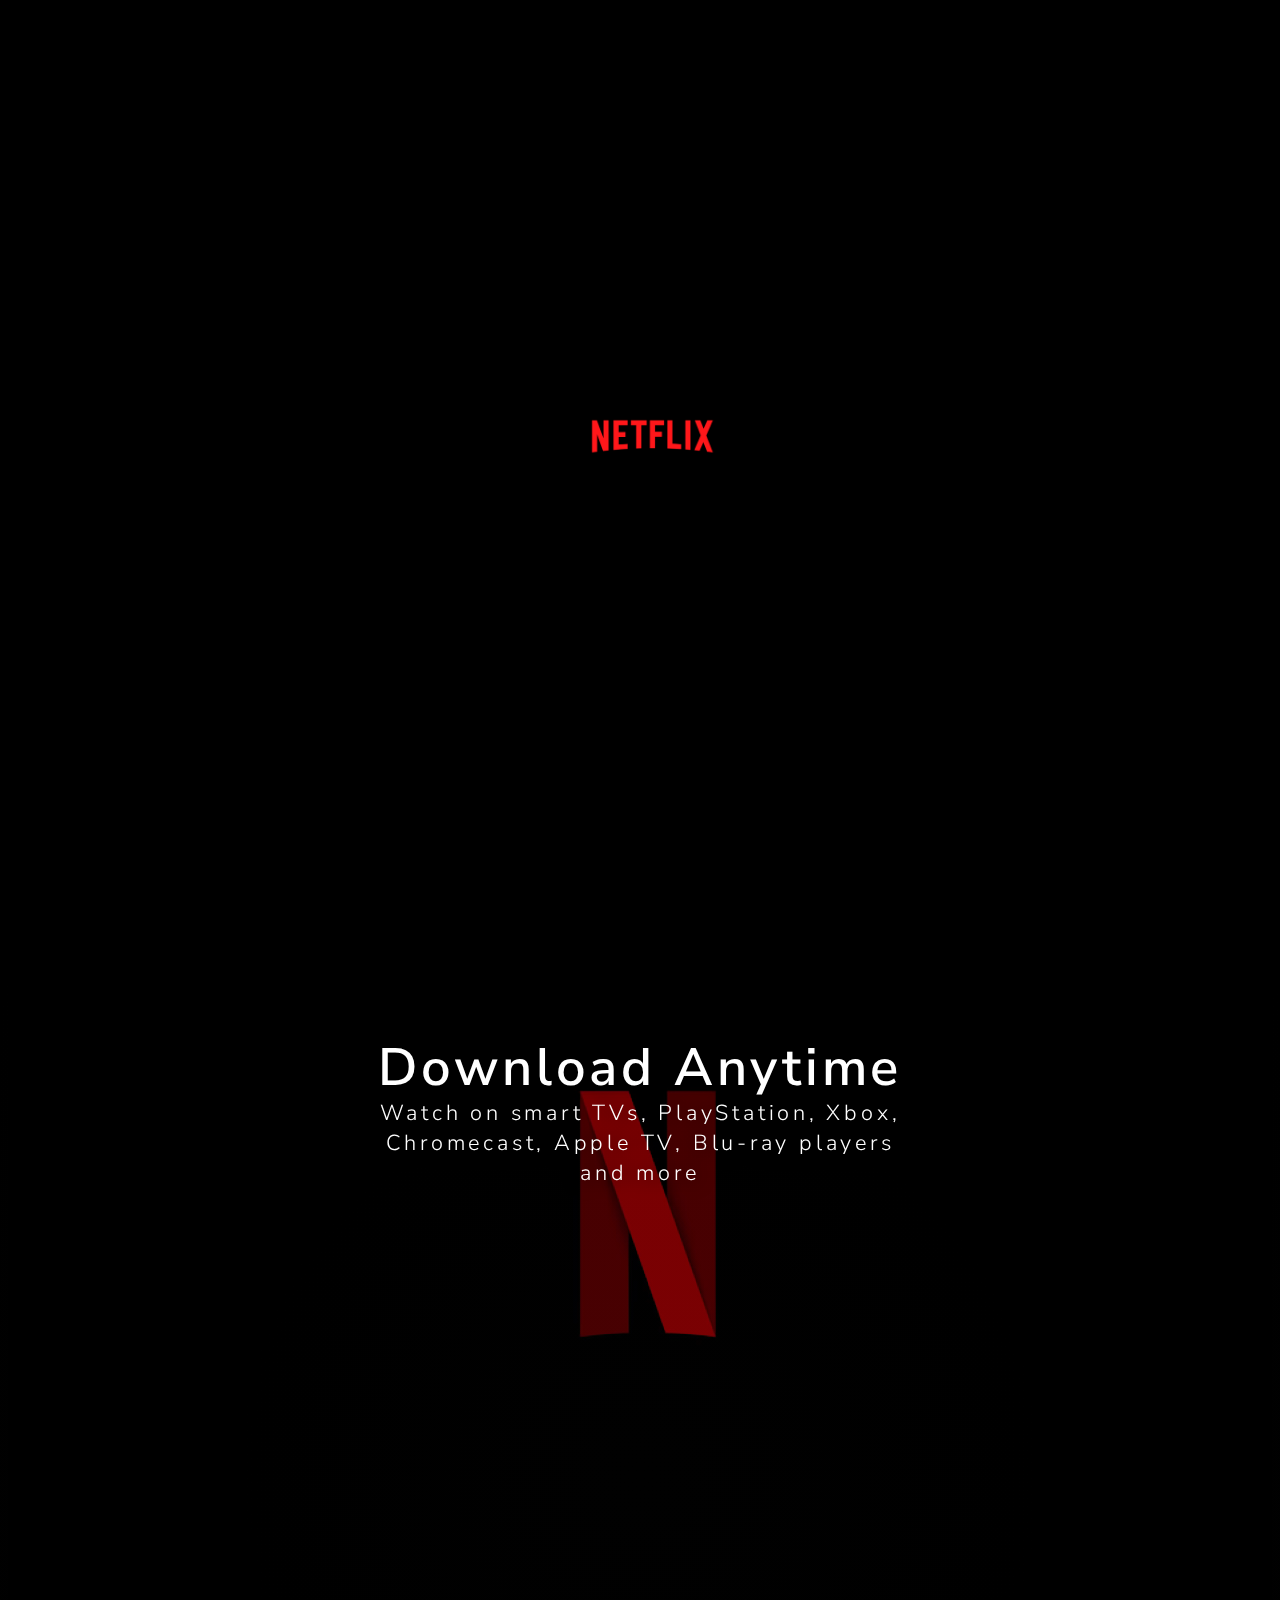
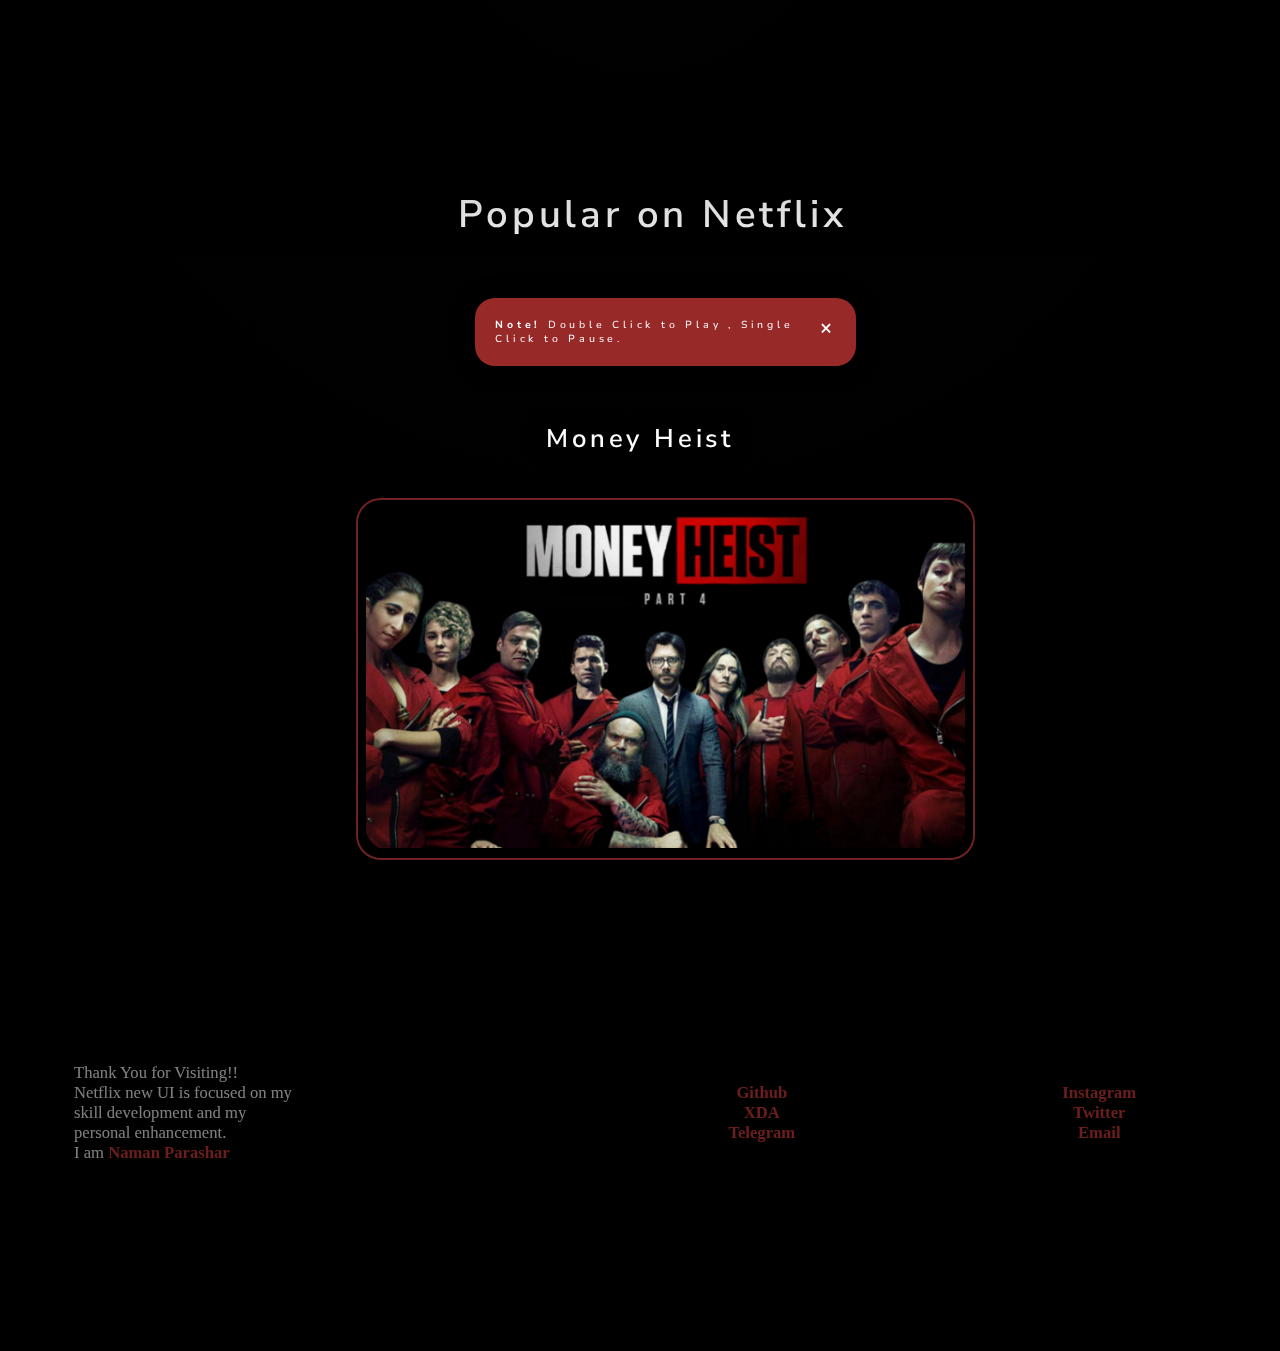
==== commit ddc1a986: "Added Footer Section" ====
--- a/index.html
+++ b/index.html
@@ -212,15 +212,31 @@
             </div>
         </section>
     </section>
-    <section class="netflix-video-section">
-        <div class="video">
+    <footer class="end">
+        <div class="linear">
+            <table class="footer-table">
+                <tr>
+                    <td class="data-footer">Thank You for Visiting!! <br> Netflix new UI is focused on my <br> skill development and my <br> personal enhancement. <br> I am
+                        <a href="https://github.com/nparashar150/" target="_blank"> <b> Naman Parashar </b></a>
+                    </td>
+                    <td class="data-footer-2">
+                        <a href="https://github.com/nparashar150/" target="_blank"> <b>Github</b></a><br>
+                        <a href="https://forum.xda-developers.com/m/nparashar150.9479430/" target="_blank"> <b> XDA</b> </a><br>
+                        <a href="https://t.me/nparashar150" target="_blank"> <b> Telegram</b> </a>
+                    </td>
+                    <td class="data-footer-2">
+                        <a href="https://www.instagram.com/nparashar150_/" target="_blank"> <b> Instagram</b></a><br><a href="https://twitter.com/nparashar150" target="_blank"><b>Twitter</b> </a><br>
+                        <a href="mailto:nparashar150@gmail.com" target="_blank"> <b> Email</b> </a>
+                    </td>
+                </tr>
+            </table>
         </div>
-    </section>
+    </footer>
     <script src="assets/shortcuts.user.js"></script>
     <script>
         setTimeout(function() {
             $('.loader').fadeToggle();
-        }, 15000);
+        }, 10000);
     </script>
     <script>
         var videoPlayer = document.getElementById('videoPlayer');
@@ -235,16 +251,6 @@
             }
         });
     </script>
-    <script>
-        setTimeout(function() {
-            $('.loader').fadeToggle();
-        }, 5000);
-    </script>
-    <script>
-        setTimeout(function() {
-            $('.loader').fadeToggle();
-        }, 5000);
-    </script>
     <script src="https://ajax.googleapis.com/ajax/libs/jquery/3.1.0/jquery.min.js"></script>
     <script src="https://unpkg.com/swiper/swiper-bundle.min.js "></script>
     <script>
--- a/assets/style.css
+++ b/assets/style.css
@@ -428,4 +428,46 @@
 
 .closebtn:hover {
     color: #fcff4d;
+}
+
+.end {
+    filter: opacity(0.5);
+    width: auto;
+    height: 22vw;
+    background: linear-gradient(0deg, rgba(0, 0, 0, 1) 0%, rgba(0, 0, 0, 0.8) 50%, rgba(0, 0, 0, 0.3) 80%, rgba(0, 0, 0, 0) 100%);
+    padding-top: 5vw;
+    padding-bottom: 5vw;
+}
+
+.footer-table {
+    width: 100%;
+    text-align: center;
+}
+
+.data-footer {
+    padding-top: 5vw;
+    padding-left: 5vw;
+    text-align: left;
+    font-size: 1.3vw;
+    color: #fff;
+    padding-right: 5vw;
+}
+
+.data-footer>a {
+    text-decoration: none !important;
+    color: #d83a3a;
+}
+
+.data-footer-2 {
+    padding-top: 5vw;
+    padding-left: 5vw;
+    text-align: center;
+    font-size: 1.3vw;
+    color: #fff;
+    padding-right: 5vw;
+}
+
+.data-footer-2>a {
+    text-decoration: none !important;
+    color: #d83a3a;
 }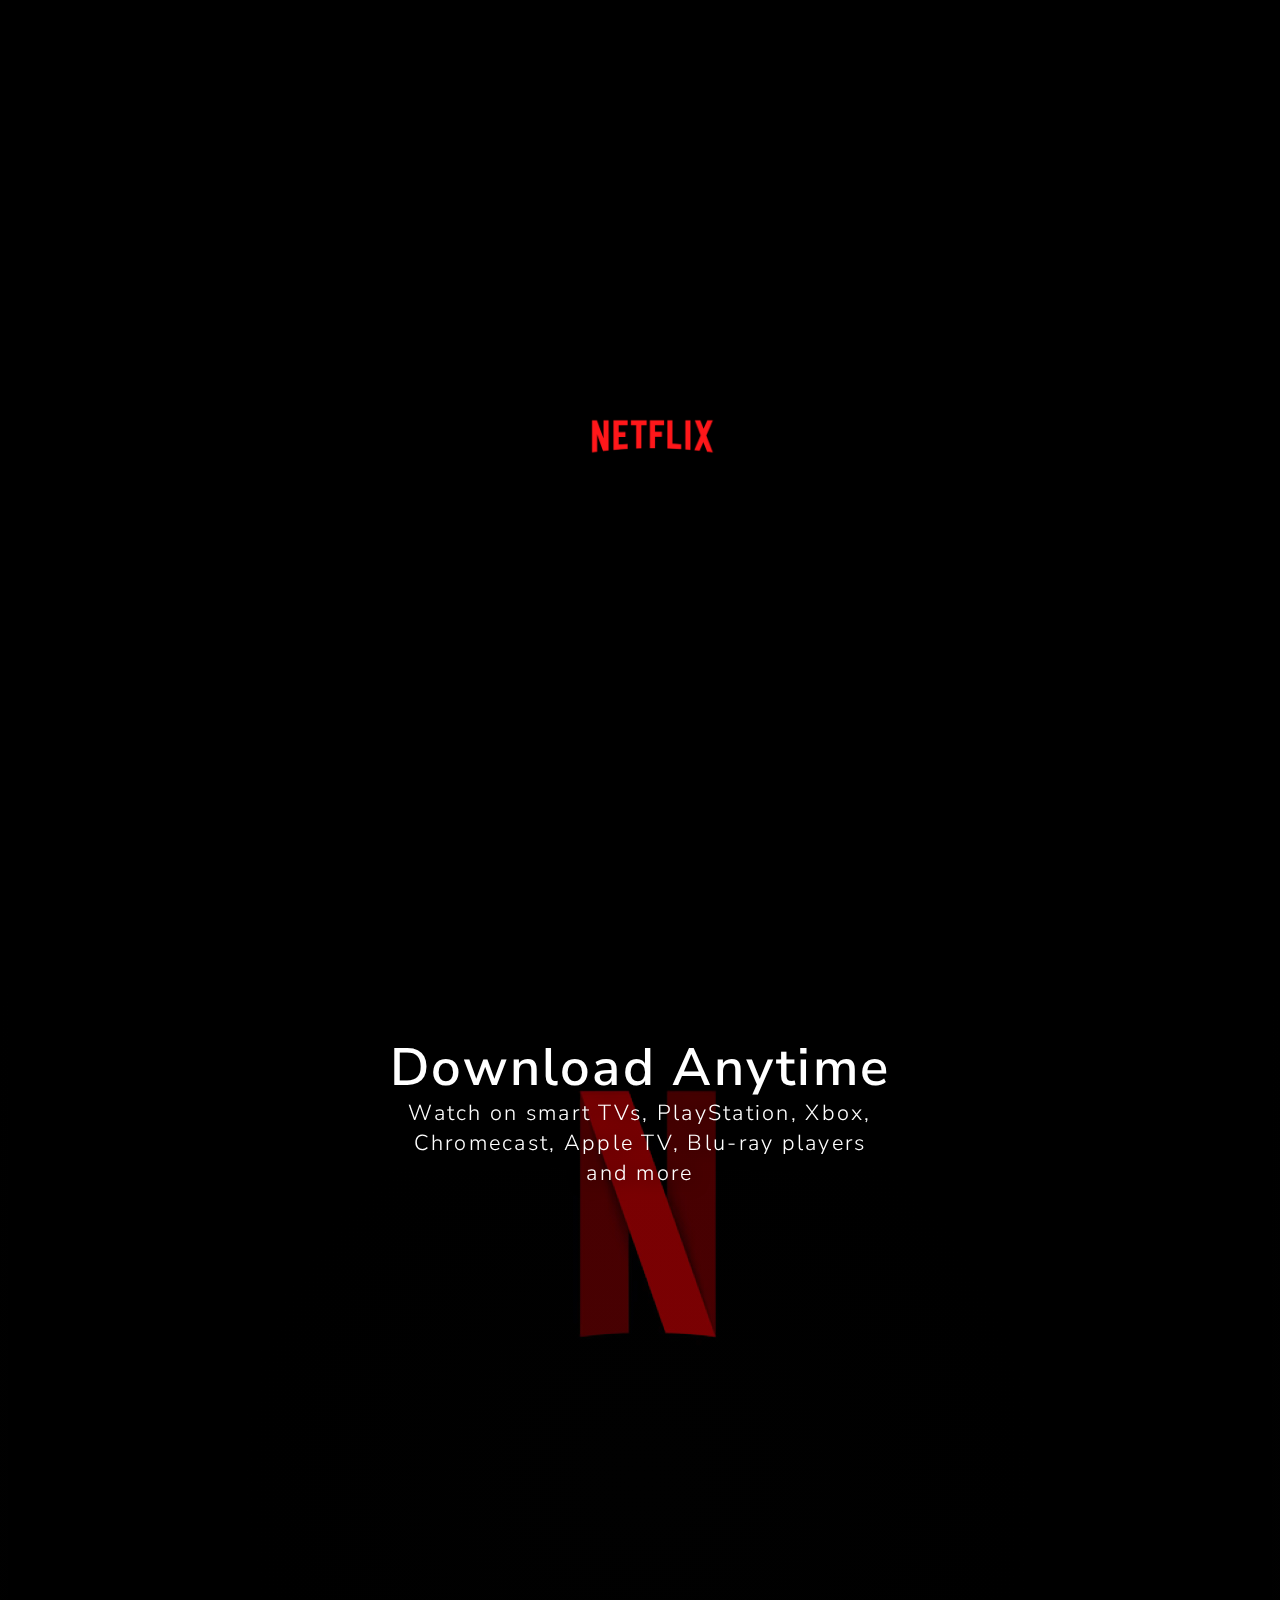
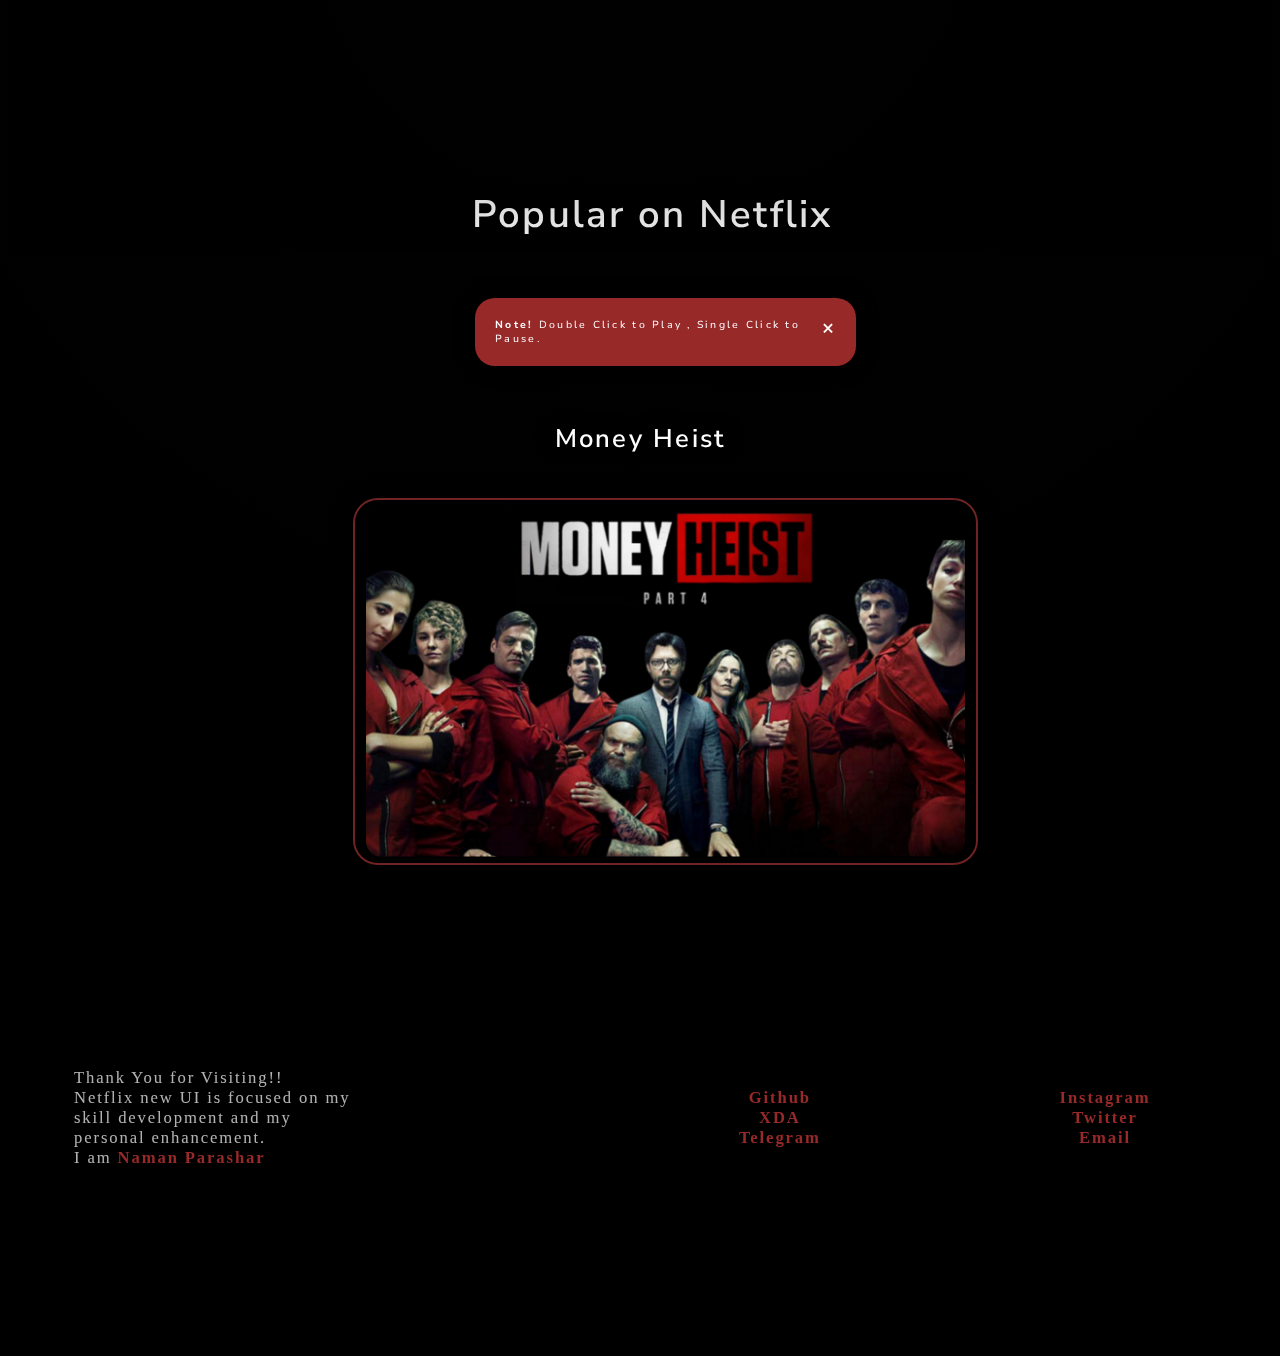
==== commit 4657f617: "Object-Fit: cover for index.html trailers" ====
--- a/index.html
+++ b/index.html
@@ -225,8 +225,9 @@
                         <a href="https://t.me/nparashar150" target="_blank"> <b> Telegram</b> </a>
                     </td>
                     <td class="data-footer-2">
-                        <a href="https://www.instagram.com/nparashar150_/" target="_blank"> <b> Instagram</b></a><br><a href="https://twitter.com/nparashar150" target="_blank"><b>Twitter</b> </a><br>
-                        <a href="mailto:nparashar150@gmail.com" target="_blank"> <b> Email</b> </a>
+                        <a href="https://www.instagram.com/nparashar150_/" target="_blank"> <b> Instagram</b></a> <br>
+                        <a href="https://twitter.com/nparashar150" target="_blank"><b>Twitter</b></a> <br>
+                        <a href="mailto:nparashar150@gmail.com" target="_blank"> <b> Email</b> </a> <br>
                     </td>
                 </tr>
             </table>
--- a/assets/style.css
+++ b/assets/style.css
@@ -101,7 +101,7 @@
     text-shadow: 0 0 20px #000;
     margin-top: 10%;
     font-size: 3.5vw;
-    letter-spacing: 1mm;
+    letter-spacing: 0.6mm;
     font-weight: 500;
     font-family: 'Nunito Sans', sans-serif;
 }
@@ -233,7 +233,7 @@
     left: 50%;
     transform: translate(-50%, -50%);
     font-weight: 600;
-    letter-spacing: 1mm;
+    letter-spacing: 0.6mm;
 }
 
 .home-3-heading {
@@ -246,7 +246,7 @@
     font-weight: 300;
     text-shadow: 0 0 20px #000;
     font-size: 1.7vw;
-    letter-spacing: 1mm;
+    letter-spacing: 0.6mm;
     text-align: center;
 }
 
@@ -354,7 +354,7 @@
     font-size: 4.2vw;
     font-weight: 600;
     text-shadow: 0 0 20px #000;
-    letter-spacing: 1mm;
+    letter-spacing: 0.6mm;
 }
 
 .heading-money-heise {
@@ -364,7 +364,7 @@
     font-weight: 600;
     color: #fff;
     text-align: center;
-    letter-spacing: 1mm;
+    letter-spacing: 0.6mm;
     text-shadow: 0 0 20px #000;
 }
 
@@ -374,7 +374,7 @@
     font-weight: 600;
     color: #fff;
     text-align: center;
-    letter-spacing: 1mm;
+    letter-spacing: 0.6mm;
     text-shadow: 0 0 20px #000;
 }
 
@@ -383,11 +383,12 @@
     height: 350px;
     transition: 0.4s all ease-in-out;
     vertical-align: middle;
-    padding: 0.3vw;
+    padding: 0.5vw;
     box-shadow: 0 0 20px #020202;
-    padding-left: 0.6vw;
-    padding-right: 0.6vw;
-    border-radius: 8%;
+    padding-left: 0.8vw;
+    padding-right: 0.8vw;
+    border-radius: 25px 25px 25px 25px;
+    object-fit: cover;
 }
 
 .size-browse-popular_show:hover {
@@ -400,7 +401,7 @@
     border-radius: 20px;
     background-color: rgb(216, 58, 58, 0.7);
     font-family: 'Nunito Sans', sans-serif;
-    letter-spacing: 1mm;
+    letter-spacing: 0.6mm;
     color: white;
     opacity: 1;
     margin-right: 29vw;
@@ -431,10 +432,10 @@
 }
 
 .end {
-    filter: opacity(0.5);
+    filter: opacity(0.7);
     width: auto;
     height: 22vw;
-    background: linear-gradient(0deg, rgba(0, 0, 0, 1) 0%, rgba(0, 0, 0, 0.8) 50%, rgba(0, 0, 0, 0.3) 80%, rgba(0, 0, 0, 0) 100%);
+    background: linear-gradient(0deg, rgba(0, 0, 0, 1) 0%, rgba(0, 0, 0, 0.8) 60%, rgba(0, 0, 0, 0.3) 80%, rgba(0, 0, 0, 0) 100%);
     padding-top: 5vw;
     padding-bottom: 5vw;
 }
@@ -446,6 +447,7 @@
 
 .data-footer {
     padding-top: 5vw;
+    letter-spacing: 0.5mm;
     padding-left: 5vw;
     text-align: left;
     font-size: 1.3vw;
@@ -459,6 +461,7 @@
 }
 
 .data-footer-2 {
+    letter-spacing: 0.5mm;
     padding-top: 5vw;
     padding-left: 5vw;
     text-align: center;
--- a/assets/media.css
+++ b/assets/media.css
@@ -131,6 +131,33 @@
         left: calc(40%);
         width: 100vw;
     }
+    .end {
+        filter: opacity(0.6);
+        width: auto;
+        height: 100vw;
+        background: linear-gradient(0deg, rgba(0, 0, 0, 1) 0%, rgba(0, 0, 0, 0.8) 60%, rgba(0, 0, 0, 0.3) 80%, rgba(0, 0, 0, 0) 100%);
+    }
+    .footer-table {
+        width: 100%;
+        text-align: center;
+    }
+    .data-footer {
+        padding-top: 5vw;
+        padding-left: 6vw;
+        text-align: center;
+        font-size: 4.5vw;
+        padding-right: 6vw;
+    }
+    .data-footer-2 {
+        letter-spacing: 0.5mm;
+        padding-top: 3vw;
+        padding-left: 5vw;
+        text-align: center;
+        font-size: 4.5vw;
+        color: #fff;
+        padding-right: 5vw;
+        padding-bottom: 3vw;
+    }
 }
 
 @media screen and (min-width:600px) and (max-width: 1024px) {
@@ -243,6 +270,33 @@
         letter-spacing: 0.5mm;
         font-size: 2.7vw;
     }
+    .end {
+        filter: opacity(0.6);
+        width: auto;
+        height: 100vw;
+        background: linear-gradient(0deg, rgba(0, 0, 0, 1) 0%, rgba(0, 0, 0, 0.8) 60%, rgba(0, 0, 0, 0.3) 80%, rgba(0, 0, 0, 0) 100%);
+    }
+    .footer-table {
+        width: 100%;
+        text-align: center;
+    }
+    .data-footer {
+        padding-top: 5vw;
+        padding-left: 6vw;
+        text-align: center;
+        font-size: 4.5vw;
+        padding-right: 6vw;
+    }
+    .data-footer-2 {
+        letter-spacing: 0.5mm;
+        padding-top: 3vw;
+        padding-left: 5vw;
+        text-align: center;
+        font-size: 4.5vw;
+        color: #fff;
+        padding-right: 5vw;
+        padding-bottom: 3vw;
+    }
 }
 
 @media screen and (max-width: 1280px) {
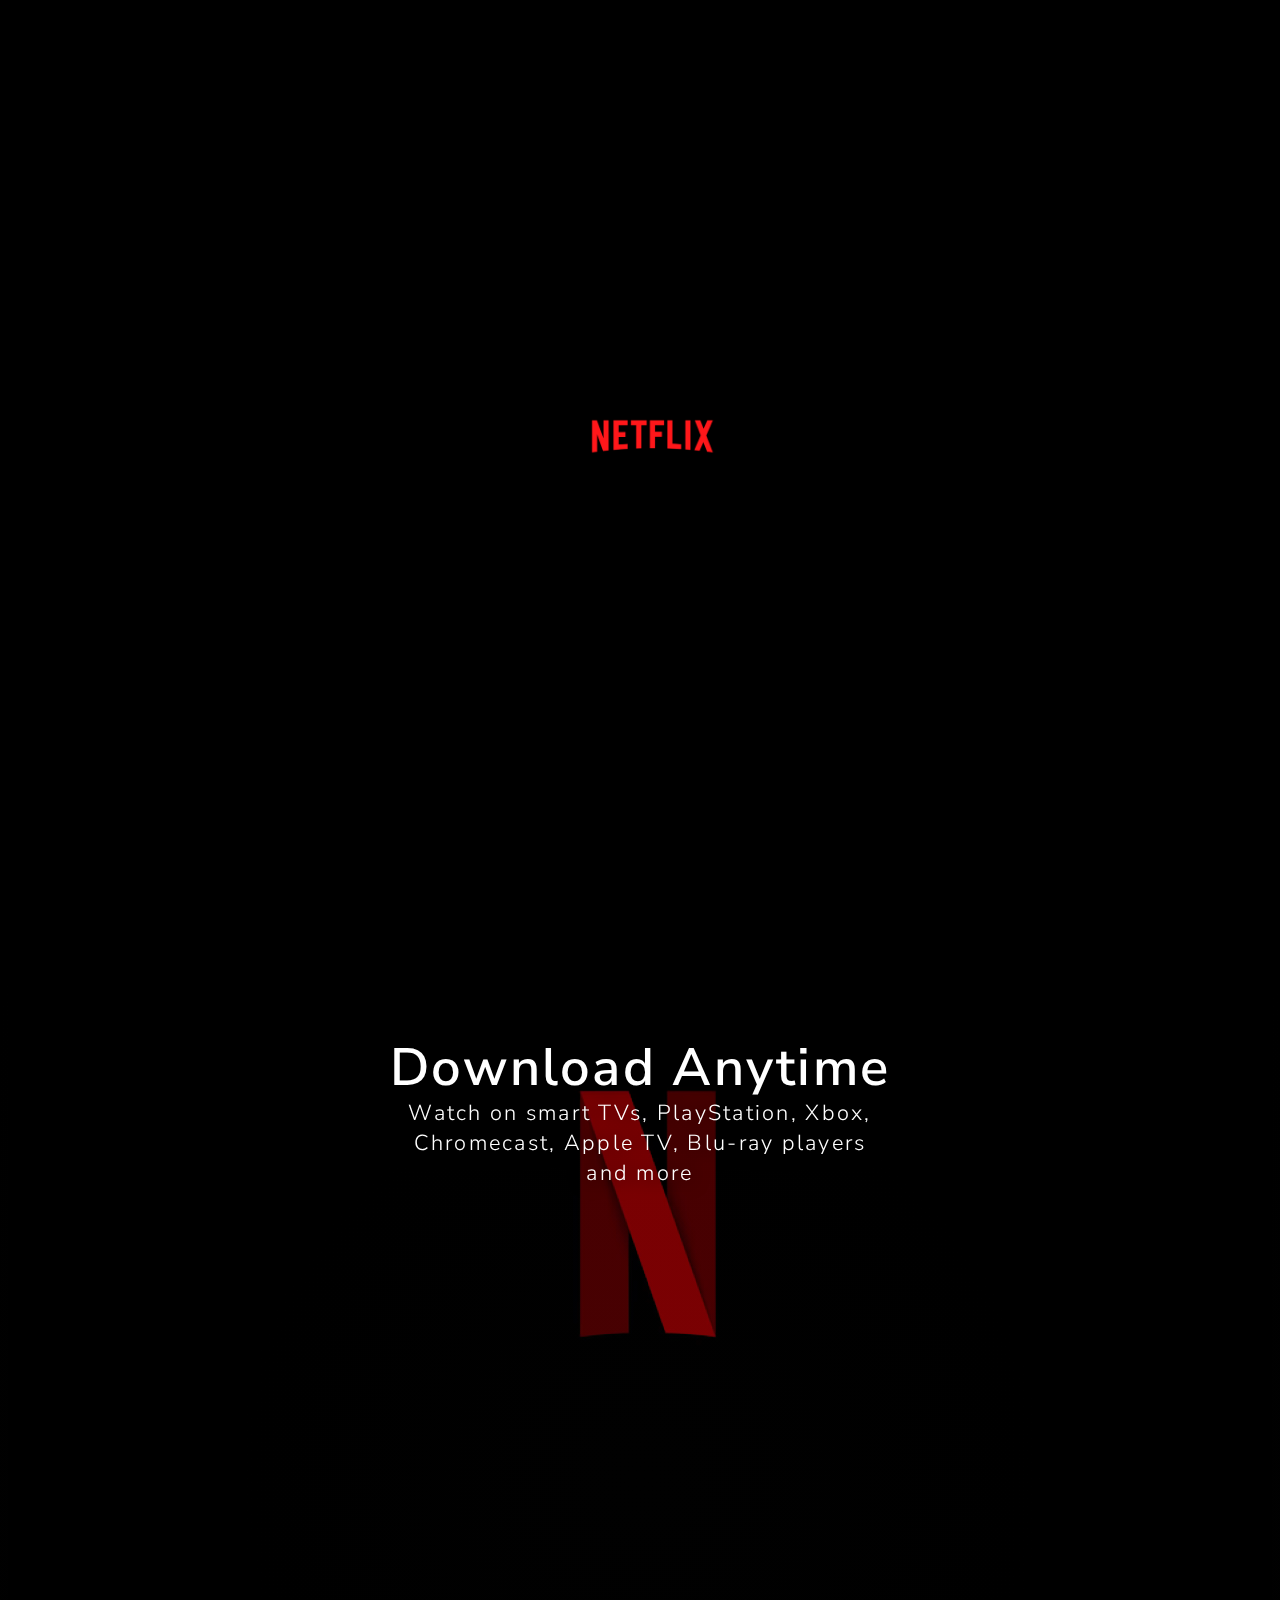
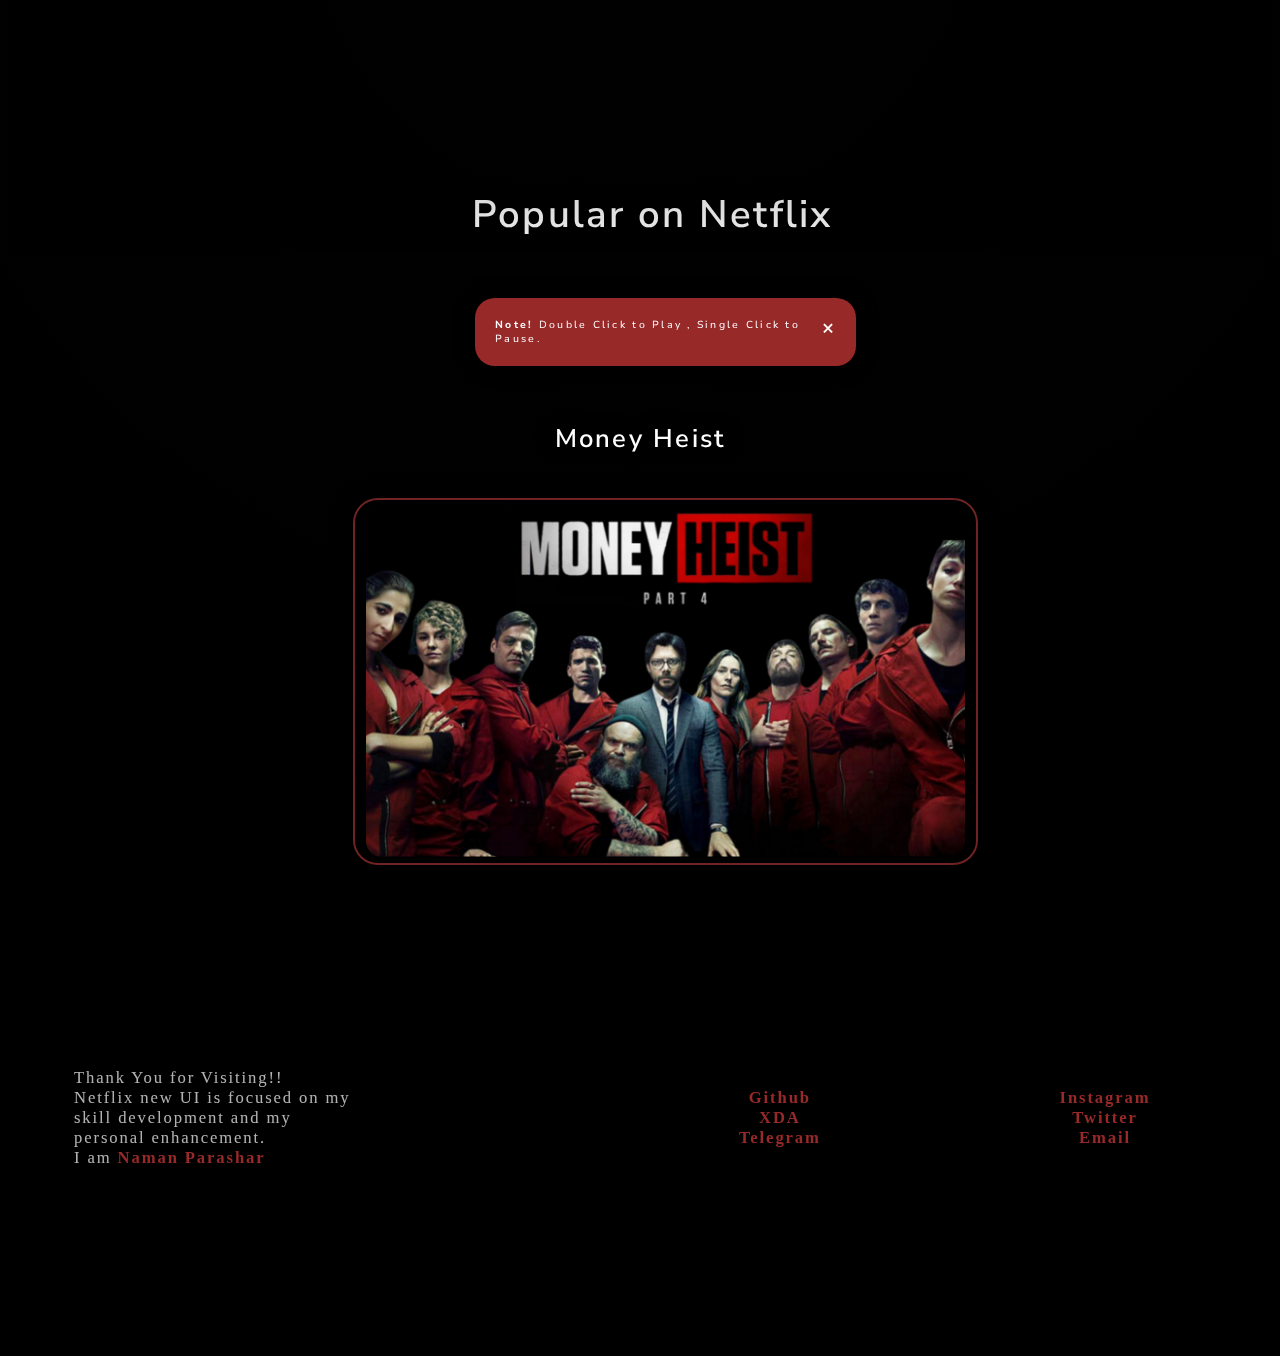
==== commit 3eb321b2: "Reduce loader animation" ====
--- a/index.html
+++ b/index.html
@@ -237,7 +237,7 @@
     <script>
         setTimeout(function() {
             $('.loader').fadeToggle();
-        }, 10000);
+        }, 6000);
     </script>
     <script>
         var videoPlayer = document.getElementById('videoPlayer');
@@ -302,4 +302,4 @@
     <script src="https://ajax.googleapis.com/ajax/libs/jquery/3.1.0/jquery.min.js "></script>
 </body>
 
-</html>+</html>
